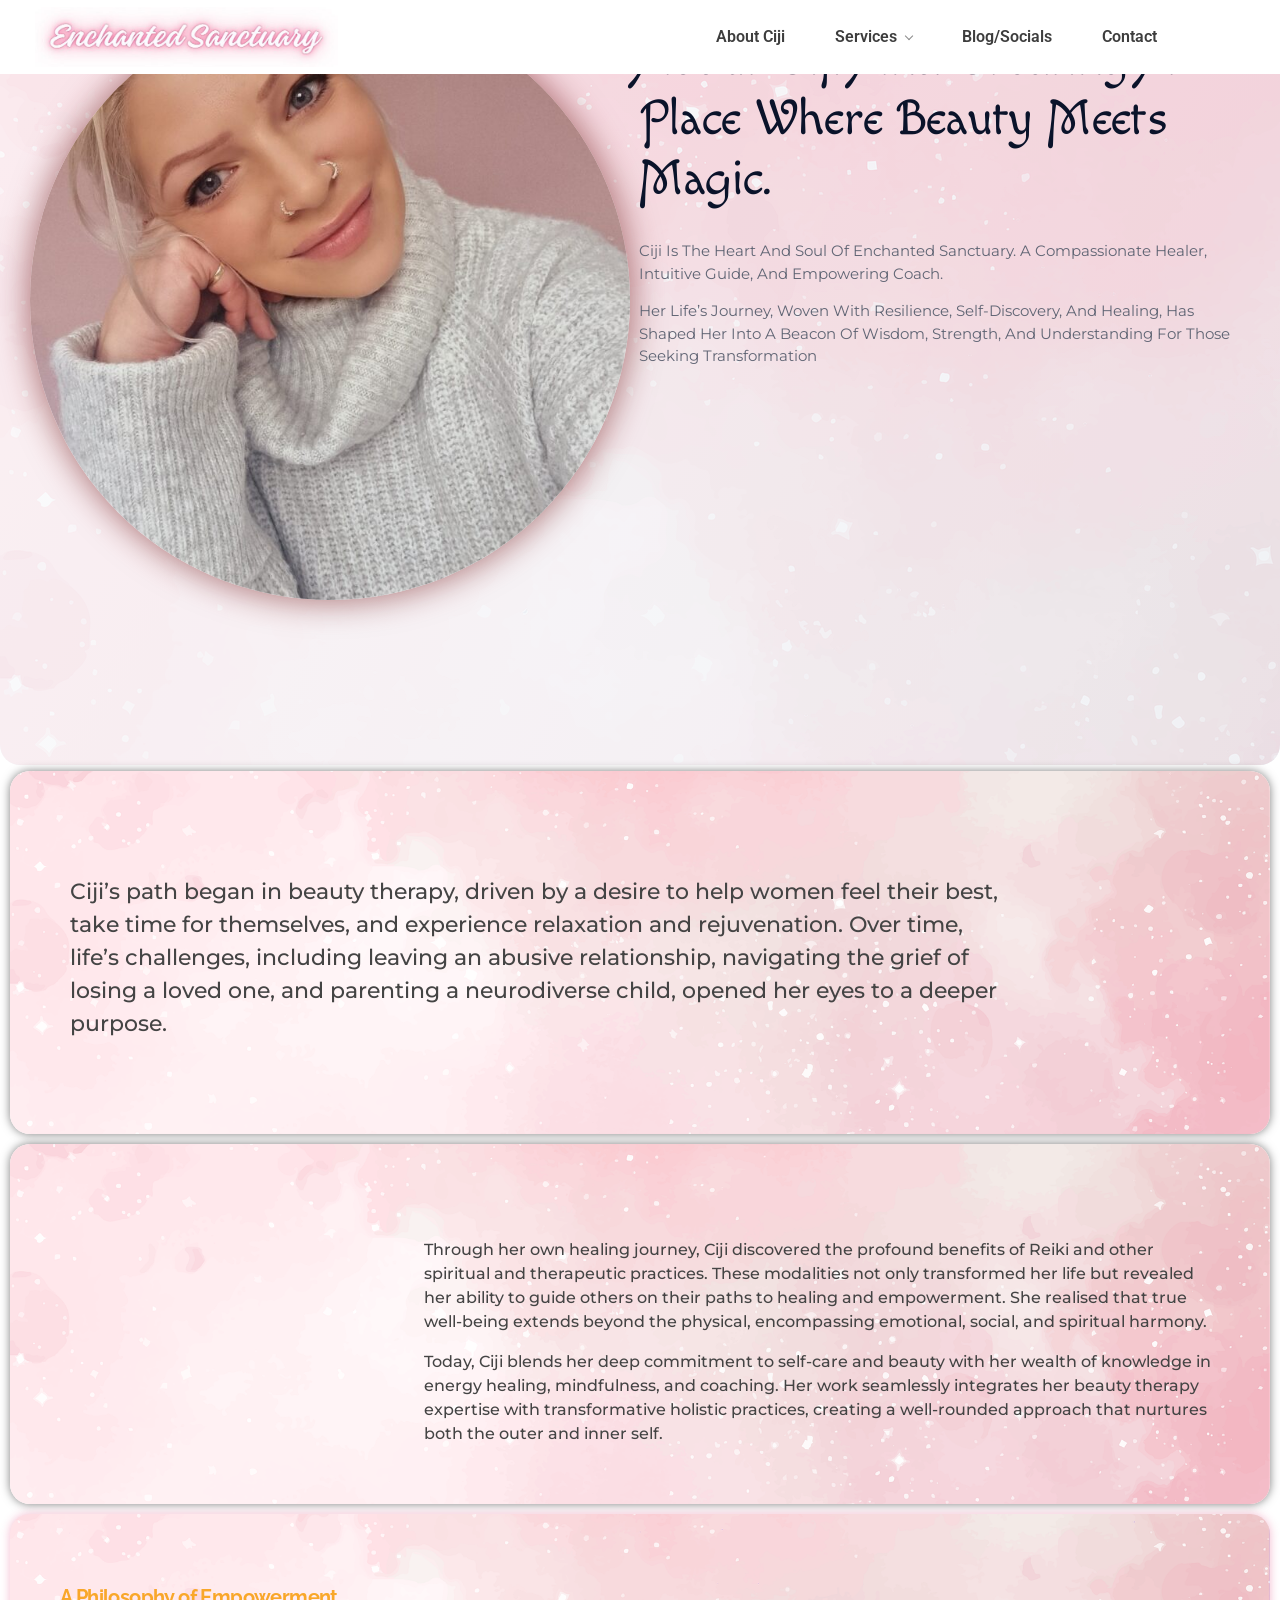
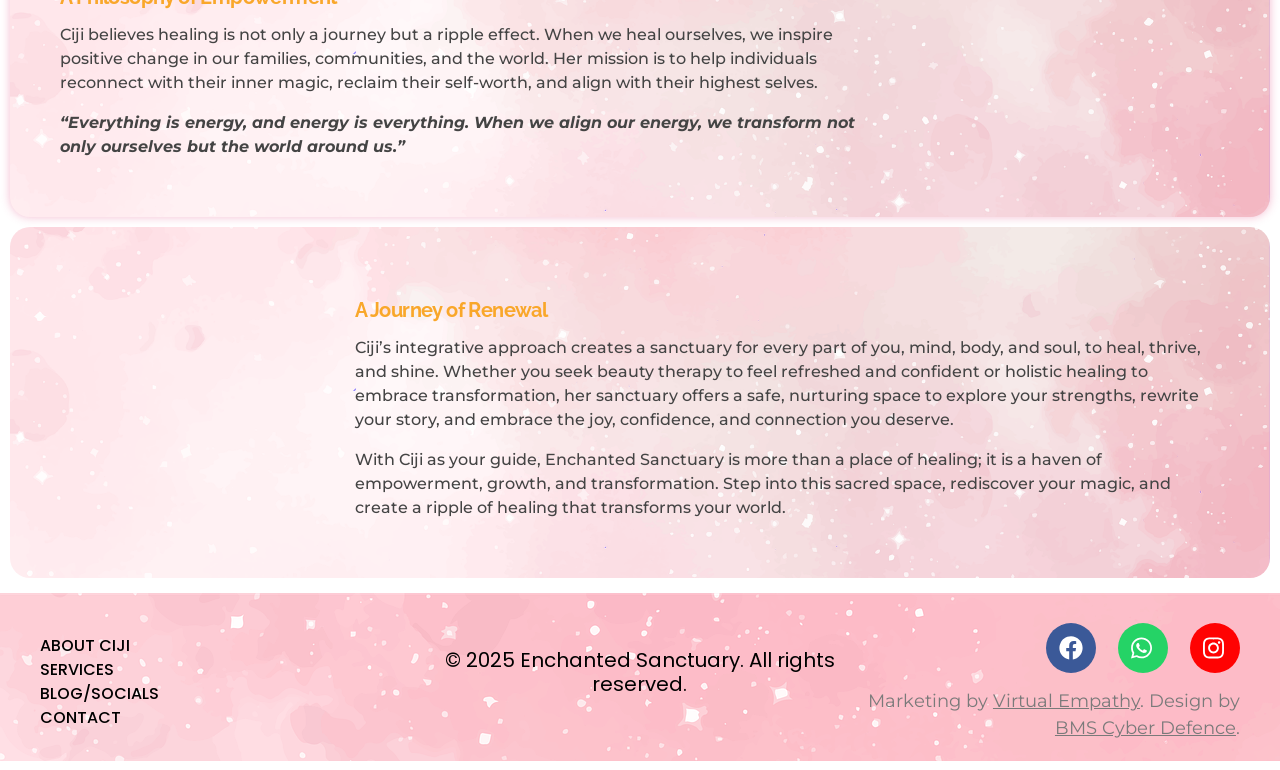
==== about/index.html @ b97803e6 "Initial static site" ====
<!doctype html>
<html lang="en-GB">
<head>
<meta charset="utf-8">
<meta name="viewport" content="width=device-width, initial-scale=1">
<title>About | Enchanted Sanctuary</title>
<meta name="description" content="About Ciji and creating a place where beauty meets magic. Ciji is the heart and soul of Enchanted Sanctuary. A compassionate healer, intuitive guide, and empowering coach. Her life’s journey, woven with resilience, self-discovery, and healing, has shaped her into a beacon of wisdom, strength, and understanding for those seeking transformation Ciji’s path began in […]">
<link rel="canonical" href="https://enchantedsanctuary.co.uk/about/">
<meta property="og:type" content="website">
<meta property="og:site_name" content="Enchanted Sanctuary">
<meta property="og:title" content="About | Enchanted Sanctuary">
<meta property="og:url" content="https://enchantedsanctuary.co.uk/about/">
<meta property="og:image" content="https://enchantedsanctuary.co.uk/assets/img/Enchanted-Sanctuary-Copy-modified-768x768.png">
<meta name="theme-color" content="#ffffff">
<link rel="icon" type="image/png" sizes="32x32" href="/assets/img/cropped-Enchanted-Sanctuary-Copy-modified-32x32.png">
<link rel="apple-touch-icon" href="/assets/img/cropped-Enchanted-Sanctuary-Copy-modified-180x180.png">
<link rel="stylesheet" href="/assets/css/fonts.css">
<link rel="stylesheet" href="/assets/css/base.css">
<link rel="stylesheet" href="/assets/css/shell.css">
<link rel="stylesheet" href="/assets/css/pages/about.css">
<noscript><link rel="stylesheet" href="/assets/css/noscript.css"></noscript>
</head>
<body>
<header id="site-header" class="site-header">
<section class="sec e-8adc3c5 v-mid"><div class="sec-in gap-no">
<div class="col c25 e-b7bf976"><div class="col-in populated"><div class="w wd-auto wt-inh wm-auto e-571f72a"><div class="w-in">
<a class="logo" href="/" title="Enchanted Sanctuary"><img class="logo-main" src="/assets/img/cropped-cropped-Enchanted-Logo-3.png.jpg" width="752" height="149" alt="Enchanted Sanctuary - where beauty and magic align"><img class="logo-sticky" src="/assets/img/Enchanted-Logo-1-e1732796942166.png" width="500" height="70" alt="" aria-hidden="true"></a>
</div></div></div></div>
<div class="col c50 e-c79087f"><div class="col-in populated"><div class="w wd-auto wt-auto e-863ca88"><div class="w-in">
<button id="burger" class="burger" type="button" aria-label="Menu" aria-expanded="false" aria-controls="main-nav"><span></span></button>
<nav id="main-nav" class="main-nav" aria-label="Main"><ul><li><a href="/about/" aria-current="page">About Ciji</a></li><li class="has-sub"><a href="#" aria-haspopup="true">Services</a><ul class="sub-menu"><li><a href="/beauty-treatments/">Beauty Treatments</a></li><li><a href="/healing/">Healing</a></li><li><a href="/coaching/">Coaching</a></li><li><a href="/workshops/">Workshops</a></li><li><a href="/the-enchanted-healing-circle/">Enchanted Healing Circle</a></li><li><a href="/body-mind-soul/">Body, Mind, Soul</a></li></ul></li><li><a href="/blog/">Blog/Socials</a></li><li><a href="/contact/">Contact</a></li></ul></nav>
</div></div></div></div>
<div class="col c25 e-d836fd5"><div class="col-in populated"></div></div>
</div></section>
</header>
<main id="content">
<section class="sec sec-top min-h boxed v-mid e-568fa8e"><div class="bg-overlay"></div><div class="sec-in gap-no"><div class="col c50 col-top e-2d1a695"><div class="col-in populated"><div class="w px-piece fx fx-fade-in-left-1 shape-circle w-shape e-e5d9292"><div class="w-in">
<div class="shape">
<div class="shape-in">
<div class="shape-fill"></div>
</div>
</div>
</div></div></div></div><div class="col c50 col-top e-8310adb"><div class="col-in populated"><div class="w fx fx-fade-in-up-1 w-heading e-c2dbf28"><div class="w-in">
<section class="mh">
<div class="mh-in"><h3 class="h-sub">About Ciji and creating a place where beauty meets magic.</h3><div class="h-desc"><p>Ciji is the heart and soul of Enchanted Sanctuary. A compassionate healer, intuitive guide, and empowering coach.</p><p>Her life’s journey, woven with resilience, self-discovery, and healing, has shaped her into a beacon of wisdom, strength, and understanding for those seeking transformation</p></div></div>
</section> </div></div></div></div></div></section><section class="sec sec-top boxed e-183f201"><div class="sec-in gap-def"><div class="col c100 col-top e-dcd0c60"><div class="col-in populated"><section class="sec sec-inner fx fx-fade-in-right boxed e-2dabae51 sec-inner"><div class="sec-in gap-def"><div class="col c100 col-inner e-48124d6d"><div class="col-in populated"><div class="w fx fx-fade-in-down wd-init w-heading e-18ffce9"><div class="w-in">
<section class="mh">
<div class="mh-in"><h5 class="h-sub"></h5><div class="h-desc"><p>Ciji’s path began in beauty therapy, driven by a desire to help women feel their best, take time for themselves, and experience relaxation and rejuvenation. Over time, life’s challenges, including leaving an abusive relationship, navigating the grief of losing a loved one, and parenting a neurodiverse child, opened her eyes to a deeper purpose.</p></div></div>
</section> </div></div><div class="w px-scroll fx fx-scale-down w-image e-1893c119"><div class="w-in">
<section class="img-w">
<div class="img-frame">
<div class="img-box">
<img src="[data-uri]" alt="eagle-3635922_1280" width="569" height="1280">
</div>
</div>
</section> </div></div></div></div></div></section><section class="sec sec-inner fx fx-fade-in-right boxed e-2536f83 sec-inner"><div class="sec-in gap-no"><div class="col c50 col-inner e-e47d770"><div class="col-in populated"><div class="w px-piece px-scroll fx fx-scale-down w-image e-09bd178"><div class="w-in">
<section class="img-w">
<div class="img-frame">
<div class="img-box">
<img src="[data-uri]" alt="buddha-2909937_640" width="559" height="640">
</div>
</div>
</section> </div></div></div></div><div class="col c50 col-inner e-4f388fe"><div class="col-in populated"><div class="w fx fx-fade-in-down wd-init w-heading e-298a6bd"><div class="w-in">
<section class="mh">
<div class="mh-in"><h5 class="h-sub"></h5><div class="h-desc"><p>Through her own healing journey, Ciji discovered the profound benefits of Reiki and other spiritual and therapeutic practices. These modalities not only transformed her life but revealed her ability to guide others on their paths to healing and empowerment. She realised that true well-being extends beyond the physical, encompassing emotional, social, and spiritual harmony.</p><p>Today, Ciji blends her deep commitment to self-care and beauty with her wealth of knowledge in energy healing, mindfulness, and coaching. Her work seamlessly integrates her beauty therapy expertise with transformative holistic practices, creating a well-rounded approach that nurtures both the outer and inner self.</p></div></div>
</section> </div></div></div></div></div></section><section class="sec sec-inner fx fx-fade-in-right boxed e-df9a2cb sec-inner"><div class="sec-in gap-no"><div class="col c50 col-inner e-70a7224"><div class="col-in populated"><div class="w fx fx-fade-in-down w-heading e-47c43fd"><div class="w-in">
<section class="mh">
<div class="mh-in"><h5 class="h-sub">A Philosophy of Empowerment</h5><div class="h-desc"><p>Ciji believes healing is not only a journey but a ripple effect. When we heal ourselves, we inspire positive change in our families, communities, and the world. Her mission is to help individuals reconnect with their inner magic, reclaim their self-worth, and align with their highest selves.</p><p><strong><em>“Everything is energy, and energy is everything. When we align our energy, we transform not only ourselves but the world around us.”</em></strong></p></div></div>
</section> </div></div></div></div><div class="col c50 col-inner e-d3eec5c"><div class="col-in populated"><div class="w px-piece px-scroll fx fx-scale-down w-image e-562dfac"><div class="w-in">
<section class="img-w">
<div class="img-frame">
<div class="img-box">
<img src="[data-uri]" alt="flower-1303086_640" width="640" height="525">
</div>
</div>
</section> </div></div></div></div></div></section><section class="sec sec-inner fx fx-fade-in-right boxed e-314d5f1 sec-inner"><div class="sec-in gap-no"><div class="col c50 col-inner e-c932b40"><div class="col-in populated"><div class="w px-piece px-scroll fx fx-scale-down wd-init w-image e-89505a1"><div class="w-in">
<section class="img-w">
<div class="img-frame">
<div class="img-box">
<img src="[data-uri]" alt="isolated-1523574_640" width="640" height="597" loading="lazy">
</div>
</div>
</section> </div></div></div></div><div class="col c50 col-inner e-2042a96"><div class="col-in populated"><div class="w fx fx-fade-in-down wd-init w-heading e-4827f36"><div class="w-in">
<section class="mh">
<div class="mh-in"><h5 class="h-sub">A Journey of Renewal</h5><div class="h-desc"><p>Ciji’s integrative approach creates a sanctuary for every part of you, mind, body, and soul, to heal, thrive, and shine. Whether you seek beauty therapy to feel refreshed and confident or holistic healing to embrace transformation, her sanctuary offers a safe, nurturing space to explore your strengths, rewrite your story, and embrace the joy, confidence, and connection you deserve.</p><p>With Ciji as your guide, Enchanted Sanctuary is more than a place of healing; it is a haven of empowerment, growth, and transformation. Step into this sacred space, rediscover your magic, and create a ripple of healing that transforms your world.</p></div></div>
</section> </div></div></div></div></div></section></div></div></div></section>
</main>
<footer class="site-footer">
<section class="sec e-78e680d v-mid"><div class="sec-in gap-no">
<div class="col c33 e-ca77ab7 hide-t hide-m"><div class="col-in populated"><div class="w e-511fb00"><div class="w-in">
<nav class="foot-menu" aria-label="Footer"><a href="/about/">About Ciji</a><a href="#">Services</a><a href="/blog/">Blog/Socials</a><a href="/contact/">Contact</a></nav>
</div></div></div></div>
<div class="col c33 e-30681a9"><div class="col-in populated"><div class="w e-209ba0c"><div class="w-in"><p class="copy">&copy; 2025 Enchanted Sanctuary. All rights reserved.</p></div></div></div></div>
<div class="col c33 e-35fef58 hide-t hide-m"><div class="col-in populated">
<div class="w e-fd95870"><div class="w-in"><div class="social">
<a class="social-icon social-facebook" href="https://www.facebook.com/cijisbeautysalon" target="_blank" rel="noopener" aria-label="Facebook"><svg viewBox="0 -448 512 512" aria-hidden="true" focusable="false"><path transform="scale(1,-1)" d="M504 192c0 -123.78 -90.6904 -226.38 -209.25 -245v173.31h57.7803l11 71.6904h-68.7803v46.5498c0 19.6104 9.61035 38.7305 40.4102 38.7305h31.2803v61s-28.3809 4.83984 -55.5205 4.83984c-56.6699 0 -93.6699 -34.3301 -93.6699 -96.4805v-54.6396h-63v-71.6904h63 v-173.31c-118.56 18.6201 -209.25 121.22 -209.25 245c0 137 111 248 248 248s248 -111 248 -248z"/></svg></a>
<a class="social-icon social-whatsapp" href="https://wa.me/+447782375399" target="_blank" rel="noopener" aria-label="WhatsApp"><svg viewBox="0 -448 512 512" aria-hidden="true" focusable="false"><path transform="scale(1,-1)" d="M380.9 350.9c41.8994 -42 67.0996 -97.7002 67.0996 -157c0 -122.4 -101.8 -222 -224.1 -222h-0.100586c-37.2002 0 -73.7002 9.2998 -106.1 27l-117.7 -30.9004l31.5 115c-19.4004 33.7002 -29.5996 71.9004 -29.5996 111c0 122.4 99.5996 222 222 222 c59.2998 0 115.1 -23.0996 157 -65.0996zM223.9 9.2998c101.699 0 186.6 82.7998 186.6 184.601c0.0996094 49.2998 -21.2998 95.5996 -56.0996 130.5c-34.8008 34.8994 -81.1006 54.0996 -130.4 54.0996c-101.8 0 -184.6 -82.7998 -184.6 -184.5 c0 -34.9004 9.69922 -68.7998 28.1992 -98.2002l4.40039 -7l-18.5996 -68.0996l69.7998 18.2998l6.7002 -4c28.2998 -16.7998 60.7998 -25.7002 94 -25.7002zM325.1 147.5c5.5 -2.7002 9.2002 -4.09961 10.5 -6.59961c1.40039 -2.30078 1.40039 -13.4004 -3.19922 -26.4004 c-4.60059 -13 -26.7002 -24.7998 -37.4004 -26.4004c-17.5996 -2.59961 -31.4004 -1.2998 -66.5996 13.9004c-55.7002 24.0996 -92 80.0996 -94.8008 83.7998c-2.69922 3.7002 -22.5996 30.1006 -22.5996 57.4004s14.2998 40.7002 19.4004 46.2998 c5.09961 5.5 11.0996 6.90039 14.7998 6.90039s7.39941 0 10.5996 -0.200195c3.40039 -0.200195 8 1.2998 12.5 -9.5c4.60059 -11.1006 15.7002 -38.4004 17.1006 -41.2002c1.39941 -2.7998 2.2998 -6 0.5 -9.7002c-10.6006 -21.2002 -22 -20.5 -16.3008 -30.2998 c21.5 -36.9004 42.9004 -49.7002 75.5 -66c5.5 -2.7998 8.80078 -2.2998 12 1.40039c3.30078 3.7998 13.9004 16.1992 17.6006 21.7998c3.7002 5.59961 7.39941 4.7002 12.5 2.7998c5.09961 -1.7998 32.3994 -15.2002 37.8994 -18z"/></svg></a>
<a class="social-icon social-instagram" href="https://www.instagram.com/cijisenchantedsanctuary/" target="_blank" rel="noopener" aria-label="Instagram"><svg viewBox="0 -448 512 512" aria-hidden="true" focusable="false"><path transform="scale(1,-1)" d="M224.1 307c63.6006 0 114.9 -51.2998 114.9 -114.9c0 -63.5996 -51.2998 -114.899 -114.9 -114.899c-63.5996 0 -114.899 51.2998 -114.899 114.899c0 63.6006 51.2998 114.9 114.899 114.9zM224.1 117.4c41.1006 0 74.7002 33.5 74.7002 74.6992 c0 41.2002 -33.5 74.7002 -74.7002 74.7002c-41.1992 0 -74.6992 -33.5 -74.6992 -74.7002c0 -41.1992 33.5996 -74.6992 74.6992 -74.6992zM370.5 311.7c0 -14.9004 -12 -26.7998 -26.7998 -26.7998c-14.9004 0 -26.7998 12 -26.7998 26.7998s12 26.7998 26.7998 26.7998 s26.7998 -12 26.7998 -26.7998zM446.6 284.5c2.10059 -37 2.10059 -147.8 0 -184.8c-1.7998 -35.9004 -10 -67.7002 -36.1992 -93.9004c-26.2002 -26.2998 -58 -34.5 -93.9004 -36.2002c-37 -2.09961 -147.9 -2.09961 -184.9 0 c-35.8994 1.80078 -67.5996 10 -93.8994 36.2002s-34.5 58 -36.2002 93.9004c-2.09961 37 -2.09961 147.899 0 184.899c1.7998 35.9004 9.90039 67.7002 36.2002 93.9004s58.0996 34.4004 93.8994 36.0996c37 2.10059 147.9 2.10059 184.9 0 c35.9004 -1.7998 67.7002 -10 93.9004 -36.1992c26.2998 -26.2002 34.5 -58 36.1992 -93.9004zM398.8 60c11.7002 29.4004 9 99.5 9 132.1c0 32.6006 2.7002 102.601 -9 132.101c-7.89941 19.7002 -23 34.7998 -42.5996 42.5996c-29.4004 11.6006 -99.5 9 -132.101 9 c-32.5996 0 -102.6 2.7002 -132.1 -9c-19.7002 -7.89941 -34.7998 -23 -42.5996 -42.5996c-11.6006 -29.4004 -9 -99.5 -9 -132.101c0 -32.5996 -2.7002 -102.6 9 -132.1c7.89941 -19.7002 23 -34.7998 42.5996 -42.5996c29.4004 -11.6006 99.5 -9 132.1 -9 c32.6006 0 102.601 -2.7002 132.101 9c19.7002 7.89941 34.7998 23 42.5996 42.5996z"/></svg></a>
</div></div></div>
<div class="w e-f05b8ba"><div class="w-in"><p class="credit">Marketing by <a href="https://virtualempathy.co.uk/" target="_blank" rel="noopener">Virtual Empathy</a>. Design by <a href="https://bmscyberdefence.co.uk/" target="_blank" rel="noopener">BMS Cyber Defence</a>.</p></div></div>
</div></div>
</div></section>
</footer>
<button id="to-top" class="to-top" type="button" aria-label="Back to top"></button>
<script src="/assets/js/site.js" defer></script>
</body>
</html>
---- assets/css/fonts.css ----
@font-face { font-family: 'Amita'; font-style: normal; font-weight: 400; font-display: swap; src: url(/assets/fonts/amita-hhyau5si9om7ptlmc_w6eq.woff2) format('woff2'); unicode-range: U+0100-02BA, U+02BD-02C5, U+02C7-02CC, U+02CE-02D7, U+02DD-02FF, U+0304, U+0308, U+0329, U+1D00-1DBF, U+1E00-1E9F, U+1EF2-1EFF, U+2020, U+20A0-20AB, U+20AD-20C0, U+2113, U+2C60-2C7F, U+A720-A7FF; }
@font-face { font-family: 'Amita'; font-style: normal; font-weight: 400; font-display: swap; src: url(/assets/fonts/amita-hhyau5si9om7ptloc_u.woff2) format('woff2'); unicode-range: U+0000-00FF, U+0131, U+0152-0153, U+02BB-02BC, U+02C6, U+02DA, U+02DC, U+0304, U+0308, U+0329, U+2000-206F, U+20AC, U+2122, U+2191, U+2193, U+2212, U+2215, U+FEFF, U+FFFD; }
@font-face { font-family: 'Amita'; font-style: normal; font-weight: 700; font-display: swap; src: url(/assets/fonts/amita-hhyxu5si9om7pthtluclmityta.woff2) format('woff2'); unicode-range: U+0100-02BA, U+02BD-02C5, U+02C7-02CC, U+02CE-02D7, U+02DD-02FF, U+0304, U+0308, U+0329, U+1D00-1DBF, U+1E00-1E9F, U+1EF2-1EFF, U+2020, U+20A0-20AB, U+20AD-20C0, U+2113, U+2C60-2C7F, U+A720-A7FF; }
@font-face { font-family: 'Amita'; font-style: normal; font-weight: 700; font-display: swap; src: url(/assets/fonts/amita-hhyxu5si9om7pthtlucfmis.woff2) format('woff2'); unicode-range: U+0000-00FF, U+0131, U+0152-0153, U+02BB-02BC, U+02C6, U+02DA, U+02DC, U+0304, U+0308, U+0329, U+2000-206F, U+20AC, U+2122, U+2191, U+2193, U+2212, U+2215, U+FEFF, U+FFFD; }
@font-face { font-family: 'Artifika'; font-style: normal; font-weight: 400; font-display: swap; src: url(/assets/fonts/artifika-vemyroxzronptcuxu5wq7de.woff2) format('woff2'); unicode-range: U+0000-00FF, U+0131, U+0152-0153, U+02BB-02BC, U+02C6, U+02DA, U+02DC, U+0304, U+0308, U+0329, U+2000-206F, U+20AC, U+2122, U+2191, U+2193, U+2212, U+2215, U+FEFF, U+FFFD; }
@font-face { font-family: 'Macondo Swash Caps'; font-style: normal; font-weight: 400; font-display: swap; src: url(/assets/fonts/macondoswashcaps-6nul8eaajggkza7lpt941z9s6zygdq6-fuab.woff2) format('woff2'); unicode-range: U+0000-00FF, U+0131, U+0152-0153, U+02BB-02BC, U+02C6, U+02DA, U+02DC, U+0304, U+0308, U+0329, U+2000-206F, U+20AC, U+2122, U+2191, U+2193, U+2212, U+2215, U+FEFF, U+FFFD; }
@font-face { font-family: 'Montserrat'; font-style: italic; font-weight: 100; font-display: swap; src: url(/assets/fonts/montserrat-jtuqjig1_i6t8kchkm459wxrxy7mw9c.woff2) format('woff2'); unicode-range: U+0100-02BA, U+02BD-02C5, U+02C7-02CC, U+02CE-02D7, U+02DD-02FF, U+0304, U+0308, U+0329, U+1D00-1DBF, U+1E00-1E9F, U+1EF2-1EFF, U+2020, U+20A0-20AB, U+20AD-20C0, U+2113, U+2C60-2C7F, U+A720-A7FF; }
@font-face { font-family: 'Montserrat'; font-style: italic; font-weight: 100; font-display: swap; src: url(/assets/fonts/montserrat-jtuqjig1_i6t8kchkm459wxrys7m.woff2) format('woff2'); unicode-range: U+0000-00FF, U+0131, U+0152-0153, U+02BB-02BC, U+02C6, U+02DA, U+02DC, U+0304, U+0308, U+0329, U+2000-206F, U+20AC, U+2122, U+2191, U+2193, U+2212, U+2215, U+FEFF, U+FFFD; }
@font-face { font-family: 'Montserrat'; font-style: italic; font-weight: 200; font-display: swap; src: url(/assets/fonts/montserrat-jtuqjig1_i6t8kchkm459wxrxy7mw9c.woff2) format('woff2'); unicode-range: U+0100-02BA, U+02BD-02C5, U+02C7-02CC, U+02CE-02D7, U+02DD-02FF, U+0304, U+0308, U+0329, U+1D00-1DBF, U+1E00-1E9F, U+1EF2-1EFF, U+2020, U+20A0-20AB, U+20AD-20C0, U+2113, U+2C60-2C7F, U+A720-A7FF; }
@font-face { font-family: 'Montserrat'; font-style: italic; font-weight: 200; font-display: swap; src: url(/assets/fonts/montserrat-jtuqjig1_i6t8kchkm459wxrys7m.woff2) format('woff2'); unicode-range: U+0000-00FF, U+0131, U+0152-0153, U+02BB-02BC, U+02C6, U+02DA, U+02DC, U+0304, U+0308, U+0329, U+2000-206F, U+20AC, U+2122, U+2191, U+2193, U+2212, U+2215, U+FEFF, U+FFFD; }
@font-face { font-family: 'Montserrat'; font-style: italic; font-weight: 300; font-display: swap; src: url(/assets/fonts/montserrat-jtuqjig1_i6t8kchkm459wxrxy7mw9c.woff2) format('woff2'); unicode-range: U+0100-02BA, U+02BD-02C5, U+02C7-02CC, U+02CE-02D7, U+02DD-02FF, U+0304, U+0308, U+0329, U+1D00-1DBF, U+1E00-1E9F, U+1EF2-1EFF, U+2020, U+20A0-20AB, U+20AD-20C0, U+2113, U+2C60-2C7F, U+A720-A7FF; }
@font-face { font-family: 'Montserrat'; font-style: italic; font-weight: 300; font-display: swap; src: url(/assets/fonts/montserrat-jtuqjig1_i6t8kchkm459wxrys7m.woff2) format('woff2'); unicode-range: U+0000-00FF, U+0131, U+0152-0153, U+02BB-02BC, U+02C6, U+02DA, U+02DC, U+0304, U+0308, U+0329, U+2000-206F, U+20AC, U+2122, U+2191, U+2193, U+2212, U+2215, U+FEFF, U+FFFD; }
@font-face { font-family: 'Montserrat'; font-style: italic; font-weight: 400; font-display: swap; src: url(/assets/fonts/montserrat-jtuqjig1_i6t8kchkm459wxrxy7mw9c.woff2) format('woff2'); unicode-range: U+0100-02BA, U+02BD-02C5, U+02C7-02CC, U+02CE-02D7, U+02DD-02FF, U+0304, U+0308, U+0329, U+1D00-1DBF, U+1E00-1E9F, U+1EF2-1EFF, U+2020, U+20A0-20AB, U+20AD-20C0, U+2113, U+2C60-2C7F, U+A720-A7FF; }
@font-face { font-family: 'Montserrat'; font-style: italic; font-weight: 400; font-display: swap; src: url(/assets/fonts/montserrat-jtuqjig1_i6t8kchkm459wxrys7m.woff2) format('woff2'); unicode-range: U+0000-00FF, U+0131, U+0152-0153, U+02BB-02BC, U+02C6, U+02DA, U+02DC, U+0304, U+0308, U+0329, U+2000-206F, U+20AC, U+2122, U+2191, U+2193, U+2212, U+2215, U+FEFF, U+FFFD; }
@font-face { font-family: 'Montserrat'; font-style: italic; font-weight: 500; font-display: swap; src: url(/assets/fonts/montserrat-jtuqjig1_i6t8kchkm459wxrxy7mw9c.woff2) format('woff2'); unicode-range: U+0100-02BA, U+02BD-02C5, U+02C7-02CC, U+02CE-02D7, U+02DD-02FF, U+0304, U+0308, U+0329, U+1D00-1DBF, U+1E00-1E9F, U+1EF2-1EFF, U+2020, U+20A0-20AB, U+20AD-20C0, U+2113, U+2C60-2C7F, U+A720-A7FF; }
@font-face { font-family: 'Montserrat'; font-style: italic; font-weight: 500; font-display: swap; src: url(/assets/fonts/montserrat-jtuqjig1_i6t8kchkm459wxrys7m.woff2) format('woff2'); unicode-range: U+0000-00FF, U+0131, U+0152-0153, U+02BB-02BC, U+02C6, U+02DA, U+02DC, U+0304, U+0308, U+0329, U+2000-206F, U+20AC, U+2122, U+2191, U+2193, U+2212, U+2215, U+FEFF, U+FFFD; }
@font-face { font-family: 'Montserrat'; font-style: italic; font-weight: 600; font-display: swap; src: url(/assets/fonts/montserrat-jtuqjig1_i6t8kchkm459wxrxy7mw9c.woff2) format('woff2'); unicode-range: U+0100-02BA, U+02BD-02C5, U+02C7-02CC, U+02CE-02D7, U+02DD-02FF, U+0304, U+0308, U+0329, U+1D00-1DBF, U+1E00-1E9F, U+1EF2-1EFF, U+2020, U+20A0-20AB, U+20AD-20C0, U+2113, U+2C60-2C7F, U+A720-A7FF; }
@font-face { font-family: 'Montserrat'; font-style: italic; font-weight: 600; font-display: swap; src: url(/assets/fonts/montserrat-jtuqjig1_i6t8kchkm459wxrys7m.woff2) format('woff2'); unicode-range: U+0000-00FF, U+0131, U+0152-0153, U+02BB-02BC, U+02C6, U+02DA, U+02DC, U+0304, U+0308, U+0329, U+2000-206F, U+20AC, U+2122, U+2191, U+2193, U+2212, U+2215, U+FEFF, U+FFFD; }
@font-face { font-family: 'Montserrat'; font-style: italic; font-weight: 700; font-display: swap; src: url(/assets/fonts/montserrat-jtuqjig1_i6t8kchkm459wxrxy7mw9c.woff2) format('woff2'); unicode-range: U+0100-02BA, U+02BD-02C5, U+02C7-02CC, U+02CE-02D7, U+02DD-02FF, U+0304, U+0308, U+0329, U+1D00-1DBF, U+1E00-1E9F, U+1EF2-1EFF, U+2020, U+20A0-20AB, U+20AD-20C0, U+2113, U+2C60-2C7F, U+A720-A7FF; }
@font-face { font-family: 'Montserrat'; font-style: italic; font-weight: 700; font-display: swap; src: url(/assets/fonts/montserrat-jtuqjig1_i6t8kchkm459wxrys7m.woff2) format('woff2'); unicode-range: U+0000-00FF, U+0131, U+0152-0153, U+02BB-02BC, U+02C6, U+02DA, U+02DC, U+0304, U+0308, U+0329, U+2000-206F, U+20AC, U+2122, U+2191, U+2193, U+2212, U+2215, U+FEFF, U+FFFD; }
@font-face { font-family: 'Montserrat'; font-style: italic; font-weight: 800; font-display: swap; src: url(/assets/fonts/montserrat-jtuqjig1_i6t8kchkm459wxrxy7mw9c.woff2) format('woff2'); unicode-range: U+0100-02BA, U+02BD-02C5, U+02C7-02CC, U+02CE-02D7, U+02DD-02FF, U+0304, U+0308, U+0329, U+1D00-1DBF, U+1E00-1E9F, U+1EF2-1EFF, U+2020, U+20A0-20AB, U+20AD-20C0, U+2113, U+2C60-2C7F, U+A720-A7FF; }
@font-face { font-family: 'Montserrat'; font-style: italic; font-weight: 800; font-display: swap; src: url(/assets/fonts/montserrat-jtuqjig1_i6t8kchkm459wxrys7m.woff2) format('woff2'); unicode-range: U+0000-00FF, U+0131, U+0152-0153, U+02BB-02BC, U+02C6, U+02DA, U+02DC, U+0304, U+0308, U+0329, U+2000-206F, U+20AC, U+2122, U+2191, U+2193, U+2212, U+2215, U+FEFF, U+FFFD; }
@font-face { font-family: 'Montserrat'; font-style: italic; font-weight: 900; font-display: swap; src: url(/assets/fonts/montserrat-jtuqjig1_i6t8kchkm459wxrxy7mw9c.woff2) format('woff2'); unicode-range: U+0100-02BA, U+02BD-02C5, U+02C7-02CC, U+02CE-02D7, U+02DD-02FF, U+0304, U+0308, U+0329, U+1D00-1DBF, U+1E00-1E9F, U+1EF2-1EFF, U+2020, U+20A0-20AB, U+20AD-20C0, U+2113, U+2C60-2C7F, U+A720-A7FF; }
@font-face { font-family: 'Montserrat'; font-style: italic; font-weight: 900; font-display: swap; src: url(/assets/fonts/montserrat-jtuqjig1_i6t8kchkm459wxrys7m.woff2) format('woff2'); unicode-range: U+0000-00FF, U+0131, U+0152-0153, U+02BB-02BC, U+02C6, U+02DA, U+02DC, U+0304, U+0308, U+0329, U+2000-206F, U+20AC, U+2122, U+2191, U+2193, U+2212, U+2215, U+FEFF, U+FFFD; }
@font-face { font-family: 'Montserrat'; font-style: normal; font-weight: 100; font-display: swap; src: url(/assets/fonts/montserrat-jtusjig1_i6t8kchkm459wdhyzbi.woff2) format('woff2'); unicode-range: U+0100-02BA, U+02BD-02C5, U+02C7-02CC, U+02CE-02D7, U+02DD-02FF, U+0304, U+0308, U+0329, U+1D00-1DBF, U+1E00-1E9F, U+1EF2-1EFF, U+2020, U+20A0-20AB, U+20AD-20C0, U+2113, U+2C60-2C7F, U+A720-A7FF; }
@font-face { font-family: 'Montserrat'; font-style: normal; font-weight: 100; font-display: swap; src: url(/assets/fonts/montserrat-jtusjig1_i6t8kchkm459wlhyw.woff2) format('woff2'); unicode-range: U+0000-00FF, U+0131, U+0152-0153, U+02BB-02BC, U+02C6, U+02DA, U+02DC, U+0304, U+0308, U+0329, U+2000-206F, U+20AC, U+2122, U+2191, U+2193, U+2212, U+2215, U+FEFF, U+FFFD; }
@font-face { font-family: 'Montserrat'; font-style: normal; font-weight: 200; font-display: swap; src: url(/assets/fonts/montserrat-jtusjig1_i6t8kchkm459wdhyzbi.woff2) format('woff2'); unicode-range: U+0100-02BA, U+02BD-02C5, U+02C7-02CC, U+02CE-02D7, U+02DD-02FF, U+0304, U+0308, U+0329, U+1D00-1DBF, U+1E00-1E9F, U+1EF2-1EFF, U+2020, U+20A0-20AB, U+20AD-20C0, U+2113, U+2C60-2C7F, U+A720-A7FF; }
@font-face { font-family: 'Montserrat'; font-style: normal; font-weight: 200; font-display: swap; src: url(/assets/fonts/montserrat-jtusjig1_i6t8kchkm459wlhyw.woff2) format('woff2'); unicode-range: U+0000-00FF, U+0131, U+0152-0153, U+02BB-02BC, U+02C6, U+02DA, U+02DC, U+0304, U+0308, U+0329, U+2000-206F, U+20AC, U+2122, U+2191, U+2193, U+2212, U+2215, U+FEFF, U+FFFD; }
@font-face { font-family: 'Montserrat'; font-style: normal; font-weight: 300; font-display: swap; src: url(/assets/fonts/montserrat-jtusjig1_i6t8kchkm459wdhyzbi.woff2) format('woff2'); unicode-range: U+0100-02BA, U+02BD-02C5, U+02C7-02CC, U+02CE-02D7, U+02DD-02FF, U+0304, U+0308, U+0329, U+1D00-1DBF, U+1E00-1E9F, U+1EF2-1EFF, U+2020, U+20A0-20AB, U+20AD-20C0, U+2113, U+2C60-2C7F, U+A720-A7FF; }
@font-face { font-family: 'Montserrat'; font-style: normal; font-weight: 300; font-display: swap; src: url(/assets/fonts/montserrat-jtusjig1_i6t8kchkm459wlhyw.woff2) format('woff2'); unicode-range: U+0000-00FF, U+0131, U+0152-0153, U+02BB-02BC, U+02C6, U+02DA, U+02DC, U+0304, U+0308, U+0329, U+2000-206F, U+20AC, U+2122, U+2191, U+2193, U+2212, U+2215, U+FEFF, U+FFFD; }
@font-face { font-family: 'Montserrat'; font-style: normal; font-weight: 400; font-display: swap; src: url(/assets/fonts/montserrat-jtusjig1_i6t8kchkm459wdhyzbi.woff2) format('woff2'); unicode-range: U+0100-02BA, U+02BD-02C5, U+02C7-02CC, U+02CE-02D7, U+02DD-02FF, U+0304, U+0308, U+0329, U+1D00-1DBF, U+1E00-1E9F, U+1EF2-1EFF, U+2020, U+20A0-20AB, U+20AD-20C0, U+2113, U+2C60-2C7F, U+A720-A7FF; }
@font-face { font-family: 'Montserrat'; font-style: normal; font-weight: 400; font-display: swap; src: url(/assets/fonts/montserrat-jtusjig1_i6t8kchkm459wlhyw.woff2) format('woff2'); unicode-range: U+0000-00FF, U+0131, U+0152-0153, U+02BB-02BC, U+02C6, U+02DA, U+02DC, U+0304, U+0308, U+0329, U+2000-206F, U+20AC, U+2122, U+2191, U+2193, U+2212, U+2215, U+FEFF, U+FFFD; }
@font-face { font-family: 'Montserrat'; font-style: normal; font-weight: 500; font-display: swap; src: url(/assets/fonts/montserrat-jtusjig1_i6t8kchkm459wdhyzbi.woff2) format('woff2'); unicode-range: U+0100-02BA, U+02BD-02C5, U+02C7-02CC, U+02CE-02D7, U+02DD-02FF, U+0304, U+0308, U+0329, U+1D00-1DBF, U+1E00-1E9F, U+1EF2-1EFF, U+2020, U+20A0-20AB, U+20AD-20C0, U+2113, U+2C60-2C7F, U+A720-A7FF; }
@font-face { font-family: 'Montserrat'; font-style: normal; font-weight: 500; font-display: swap; src: url(/assets/fonts/montserrat-jtusjig1_i6t8kchkm459wlhyw.woff2) format('woff2'); unicode-range: U+0000-00FF, U+0131, U+0152-0153, U+02BB-02BC, U+02C6, U+02DA, U+02DC, U+0304, U+0308, U+0329, U+2000-206F, U+20AC, U+2122, U+2191, U+2193, U+2212, U+2215, U+FEFF, U+FFFD; }
@font-face { font-family: 'Montserrat'; font-style: normal; font-weight: 600; font-display: swap; src: url(/assets/fonts/montserrat-jtusjig1_i6t8kchkm459wdhyzbi.woff2) format('woff2'); unicode-range: U+0100-02BA, U+02BD-02C5, U+02C7-02CC, U+02CE-02D7, U+02DD-02FF, U+0304, U+0308, U+0329, U+1D00-1DBF, U+1E00-1E9F, U+1EF2-1EFF, U+2020, U+20A0-20AB, U+20AD-20C0, U+2113, U+2C60-2C7F, U+A720-A7FF; }
@font-face { font-family: 'Montserrat'; font-style: normal; font-weight: 600; font-display: swap; src: url(/assets/fonts/montserrat-jtusjig1_i6t8kchkm459wlhyw.woff2) format('woff2'); unicode-range: U+0000-00FF, U+0131, U+0152-0153, U+02BB-02BC, U+02C6, U+02DA, U+02DC, U+0304, U+0308, U+0329, U+2000-206F, U+20AC, U+2122, U+2191, U+2193, U+2212, U+2215, U+FEFF, U+FFFD; }
@font-face { font-family: 'Montserrat'; font-style: normal; font-weight: 700; font-display: swap; src: url(/assets/fonts/montserrat-jtusjig1_i6t8kchkm459wdhyzbi.woff2) format('woff2'); unicode-range: U+0100-02BA, U+02BD-02C5, U+02C7-02CC, U+02CE-02D7, U+02DD-02FF, U+0304, U+0308, U+0329, U+1D00-1DBF, U+1E00-1E9F, U+1EF2-1EFF, U+2020, U+20A0-20AB, U+20AD-20C0, U+2113, U+2C60-2C7F, U+A720-A7FF; }
@font-face { font-family: 'Montserrat'; font-style: normal; font-weight: 700; font-display: swap; src: url(/assets/fonts/montserrat-jtusjig1_i6t8kchkm459wlhyw.woff2) format('woff2'); unicode-range: U+0000-00FF, U+0131, U+0152-0153, U+02BB-02BC, U+02C6, U+02DA, U+02DC, U+0304, U+0308, U+0329, U+2000-206F, U+20AC, U+2122, U+2191, U+2193, U+2212, U+2215, U+FEFF, U+FFFD; }
@font-face { font-family: 'Montserrat'; font-style: normal; font-weight: 800; font-display: swap; src: url(/assets/fonts/montserrat-jtusjig1_i6t8kchkm459wdhyzbi.woff2) format('woff2'); unicode-range: U+0100-02BA, U+02BD-02C5, U+02C7-02CC, U+02CE-02D7, U+02DD-02FF, U+0304, U+0308, U+0329, U+1D00-1DBF, U+1E00-1E9F, U+1EF2-1EFF, U+2020, U+20A0-20AB, U+20AD-20C0, U+2113, U+2C60-2C7F, U+A720-A7FF; }
@font-face { font-family: 'Montserrat'; font-style: normal; font-weight: 800; font-display: swap; src: url(/assets/fonts/montserrat-jtusjig1_i6t8kchkm459wlhyw.woff2) format('woff2'); unicode-range: U+0000-00FF, U+0131, U+0152-0153, U+02BB-02BC, U+02C6, U+02DA, U+02DC, U+0304, U+0308, U+0329, U+2000-206F, U+20AC, U+2122, U+2191, U+2193, U+2212, U+2215, U+FEFF, U+FFFD; }
@font-face { font-family: 'Montserrat'; font-style: normal; font-weight: 900; font-display: swap; src: url(/assets/fonts/montserrat-jtusjig1_i6t8kchkm459wdhyzbi.woff2) format('woff2'); unicode-range: U+0100-02BA, U+02BD-02C5, U+02C7-02CC, U+02CE-02D7, U+02DD-02FF, U+0304, U+0308, U+0329, U+1D00-1DBF, U+1E00-1E9F, U+1EF2-1EFF, U+2020, U+20A0-20AB, U+20AD-20C0, U+2113, U+2C60-2C7F, U+A720-A7FF; }
@font-face { font-family: 'Montserrat'; font-style: normal; font-weight: 900; font-display: swap; src: url(/assets/fonts/montserrat-jtusjig1_i6t8kchkm459wlhyw.woff2) format('woff2'); unicode-range: U+0000-00FF, U+0131, U+0152-0153, U+02BB-02BC, U+02C6, U+02DA, U+02DC, U+0304, U+0308, U+0329, U+2000-206F, U+20AC, U+2122, U+2191, U+2193, U+2212, U+2215, U+FEFF, U+FFFD; }
@font-face { font-family: 'Poppins'; font-style: italic; font-weight: 100; font-display: swap; src: url(/assets/fonts/poppins-pxiayp8kv8jhgfvrjjlme0tmmpkzsq.woff2) format('woff2'); unicode-range: U+0100-02BA, U+02BD-02C5, U+02C7-02CC, U+02CE-02D7, U+02DD-02FF, U+0304, U+0308, U+0329, U+1D00-1DBF, U+1E00-1E9F, U+1EF2-1EFF, U+2020, U+20A0-20AB, U+20AD-20C0, U+2113, U+2C60-2C7F, U+A720-A7FF; }
@font-face { font-family: 'Poppins'; font-style: italic; font-weight: 100; font-display: swap; src: url(/assets/fonts/poppins-pxiayp8kv8jhgfvrjjlme0tcmpi.woff2) format('woff2'); unicode-range: U+0000-00FF, U+0131, U+0152-0153, U+02BB-02BC, U+02C6, U+02DA, U+02DC, U+0304, U+0308, U+0329, U+2000-206F, U+20AC, U+2122, U+2191, U+2193, U+2212, U+2215, U+FEFF, U+FFFD; }
@font-face { font-family: 'Poppins'; font-style: italic; font-weight: 200; font-display: swap; src: url(/assets/fonts/poppins-pxidyp8kv8jhgfvrjjlmv1pvgdeoceg.woff2) format('woff2'); unicode-range: U+0100-02BA, U+02BD-02C5, U+02C7-02CC, U+02CE-02D7, U+02DD-02FF, U+0304, U+0308, U+0329, U+1D00-1DBF, U+1E00-1E9F, U+1EF2-1EFF, U+2020, U+20A0-20AB, U+20AD-20C0, U+2113, U+2C60-2C7F, U+A720-A7FF; }
@font-face { font-family: 'Poppins'; font-style: italic; font-weight: 200; font-display: swap; src: url(/assets/fonts/poppins-pxidyp8kv8jhgfvrjjlmv1pvf9eo.woff2) format('woff2'); unicode-range: U+0000-00FF, U+0131, U+0152-0153, U+02BB-02BC, U+02C6, U+02DA, U+02DC, U+0304, U+0308, U+0329, U+2000-206F, U+20AC, U+2122, U+2191, U+2193, U+2212, U+2215, U+FEFF, U+FFFD; }
@font-face { font-family: 'Poppins'; font-style: italic; font-weight: 300; font-display: swap; src: url(/assets/fonts/poppins-pxidyp8kv8jhgfvrjjlm21lvgdeoceg.woff2) format('woff2'); unicode-range: U+0100-02BA, U+02BD-02C5, U+02C7-02CC, U+02CE-02D7, U+02DD-02FF, U+0304, U+0308, U+0329, U+1D00-1DBF, U+1E00-1E9F, U+1EF2-1EFF, U+2020, U+20A0-20AB, U+20AD-20C0, U+2113, U+2C60-2C7F, U+A720-A7FF; }
@font-face { font-family: 'Poppins'; font-style: italic; font-weight: 300; font-display: swap; src: url(/assets/fonts/poppins-pxidyp8kv8jhgfvrjjlm21lvf9eo.woff2) format('woff2'); unicode-range: U+0000-00FF, U+0131, U+0152-0153, U+02BB-02BC, U+02C6, U+02DA, U+02DC, U+0304, U+0308, U+0329, U+2000-206F, U+20AC, U+2122, U+2191, U+2193, U+2212, U+2215, U+FEFF, U+FFFD; }
@font-face { font-family: 'Poppins'; font-style: italic; font-weight: 400; font-display: swap; src: url(/assets/fonts/poppins-pxigyp8kv8jhgfvrjjlufntakpy.woff2) format('woff2'); unicode-range: U+0100-02BA, U+02BD-02C5, U+02C7-02CC, U+02CE-02D7, U+02DD-02FF, U+0304, U+0308, U+0329, U+1D00-1DBF, U+1E00-1E9F, U+1EF2-1EFF, U+2020, U+20A0-20AB, U+20AD-20C0, U+2113, U+2C60-2C7F, U+A720-A7FF; }
@font-face { font-family: 'Poppins'; font-style: italic; font-weight: 400; font-display: swap; src: url(/assets/fonts/poppins-pxigyp8kv8jhgfvrjjluchta.woff2) format('woff2'); unicode-range: U+0000-00FF, U+0131, U+0152-0153, U+02BB-02BC, U+02C6, U+02DA, U+02DC, U+0304, U+0308, U+0329, U+2000-206F, U+20AC, U+2122, U+2191, U+2193, U+2212, U+2215, U+FEFF, U+FFFD; }
@font-face { font-family: 'Poppins'; font-style: italic; font-weight: 500; font-display: swap; src: url(/assets/fonts/poppins-pxidyp8kv8jhgfvrjjlmg1hvgdeoceg.woff2) format('woff2'); unicode-range: U+0100-02BA, U+02BD-02C5, U+02C7-02CC, U+02CE-02D7, U+02DD-02FF, U+0304, U+0308, U+0329, U+1D00-1DBF, U+1E00-1E9F, U+1EF2-1EFF, U+2020, U+20A0-20AB, U+20AD-20C0, U+2113, U+2C60-2C7F, U+A720-A7FF; }
@font-face { font-family: 'Poppins'; font-style: italic; font-weight: 500; font-display: swap; src: url(/assets/fonts/poppins-pxidyp8kv8jhgfvrjjlmg1hvf9eo.woff2) format('woff2'); unicode-range: U+0000-00FF, U+0131, U+0152-0153, U+02BB-02BC, U+02C6, U+02DA, U+02DC, U+0304, U+0308, U+0329, U+2000-206F, U+20AC, U+2122, U+2191, U+2193, U+2212, U+2215, U+FEFF, U+FFFD; }
@font-face { font-family: 'Poppins'; font-style: italic; font-weight: 600; font-display: swap; src: url(/assets/fonts/poppins-pxidyp8kv8jhgfvrjjlmr19vgdeoceg.woff2) format('woff2'); unicode-range: U+0100-02BA, U+02BD-02C5, U+02C7-02CC, U+02CE-02D7, U+02DD-02FF, U+0304, U+0308, U+0329, U+1D00-1DBF, U+1E00-1E9F, U+1EF2-1EFF, U+2020, U+20A0-20AB, U+20AD-20C0, U+2113, U+2C60-2C7F, U+A720-A7FF; }
@font-face { font-family: 'Poppins'; font-style: italic; font-weight: 600; font-display: swap; src: url(/assets/fonts/poppins-pxidyp8kv8jhgfvrjjlmr19vf9eo.woff2) format('woff2'); unicode-range: U+0000-00FF, U+0131, U+0152-0153, U+02BB-02BC, U+02C6, U+02DA, U+02DC, U+0304, U+0308, U+0329, U+2000-206F, U+20AC, U+2122, U+2191, U+2193, U+2212, U+2215, U+FEFF, U+FFFD; }
@font-face { font-family: 'Poppins'; font-style: italic; font-weight: 700; font-display: swap; src: url(/assets/fonts/poppins-pxidyp8kv8jhgfvrjjlmy15vgdeoceg.woff2) format('woff2'); unicode-range: U+0100-02BA, U+02BD-02C5, U+02C7-02CC, U+02CE-02D7, U+02DD-02FF, U+0304, U+0308, U+0329, U+1D00-1DBF, U+1E00-1E9F, U+1EF2-1EFF, U+2020, U+20A0-20AB, U+20AD-20C0, U+2113, U+2C60-2C7F, U+A720-A7FF; }
@font-face { font-family: 'Poppins'; font-style: italic; font-weight: 700; font-display: swap; src: url(/assets/fonts/poppins-pxidyp8kv8jhgfvrjjlmy15vf9eo.woff2) format('woff2'); unicode-range: U+0000-00FF, U+0131, U+0152-0153, U+02BB-02BC, U+02C6, U+02DA, U+02DC, U+0304, U+0308, U+0329, U+2000-206F, U+20AC, U+2122, U+2191, U+2193, U+2212, U+2215, U+FEFF, U+FFFD; }
@font-face { font-family: 'Poppins'; font-style: italic; font-weight: 800; font-display: swap; src: url(/assets/fonts/poppins-pxidyp8kv8jhgfvrjjlm111vgdeoceg.woff2) format('woff2'); unicode-range: U+0100-02BA, U+02BD-02C5, U+02C7-02CC, U+02CE-02D7, U+02DD-02FF, U+0304, U+0308, U+0329, U+1D00-1DBF, U+1E00-1E9F, U+1EF2-1EFF, U+2020, U+20A0-20AB, U+20AD-20C0, U+2113, U+2C60-2C7F, U+A720-A7FF; }
@font-face { font-family: 'Poppins'; font-style: italic; font-weight: 800; font-display: swap; src: url(/assets/fonts/poppins-pxidyp8kv8jhgfvrjjlm111vf9eo.woff2) format('woff2'); unicode-range: U+0000-00FF, U+0131, U+0152-0153, U+02BB-02BC, U+02C6, U+02DA, U+02DC, U+0304, U+0308, U+0329, U+2000-206F, U+20AC, U+2122, U+2191, U+2193, U+2212, U+2215, U+FEFF, U+FFFD; }
@font-face { font-family: 'Poppins'; font-style: italic; font-weight: 900; font-display: swap; src: url(/assets/fonts/poppins-pxidyp8kv8jhgfvrjjlm81xvgdeoceg.woff2) format('woff2'); unicode-range: U+0100-02BA, U+02BD-02C5, U+02C7-02CC, U+02CE-02D7, U+02DD-02FF, U+0304, U+0308, U+0329, U+1D00-1DBF, U+1E00-1E9F, U+1EF2-1EFF, U+2020, U+20A0-20AB, U+20AD-20C0, U+2113, U+2C60-2C7F, U+A720-A7FF; }
@font-face { font-family: 'Poppins'; font-style: italic; font-weight: 900; font-display: swap; src: url(/assets/fonts/poppins-pxidyp8kv8jhgfvrjjlm81xvf9eo.woff2) format('woff2'); unicode-range: U+0000-00FF, U+0131, U+0152-0153, U+02BB-02BC, U+02C6, U+02DA, U+02DC, U+0304, U+0308, U+0329, U+2000-206F, U+20AC, U+2122, U+2191, U+2193, U+2212, U+2215, U+FEFF, U+FFFD; }
@font-face { font-family: 'Poppins'; font-style: normal; font-weight: 100; font-display: swap; src: url(/assets/fonts/poppins-pxigyp8kv8jhgfvrlptufntakpy.woff2) format('woff2'); unicode-range: U+0100-02BA, U+02BD-02C5, U+02C7-02CC, U+02CE-02D7, U+02DD-02FF, U+0304, U+0308, U+0329, U+1D00-1DBF, U+1E00-1E9F, U+1EF2-1EFF, U+2020, U+20A0-20AB, U+20AD-20C0, U+2113, U+2C60-2C7F, U+A720-A7FF; }
@font-face { font-family: 'Poppins'; font-style: normal; font-weight: 100; font-display: swap; src: url(/assets/fonts/poppins-pxigyp8kv8jhgfvrlptuchta.woff2) format('woff2'); unicode-range: U+0000-00FF, U+0131, U+0152-0153, U+02BB-02BC, U+02C6, U+02DA, U+02DC, U+0304, U+0308, U+0329, U+2000-206F, U+20AC, U+2122, U+2191, U+2193, U+2212, U+2215, U+FEFF, U+FFFD; }
@font-face { font-family: 'Poppins'; font-style: normal; font-weight: 200; font-display: swap; src: url(/assets/fonts/poppins-pxibyp8kv8jhgfvrlfj_z1jlfc-k.woff2) format('woff2'); unicode-range: U+0100-02BA, U+02BD-02C5, U+02C7-02CC, U+02CE-02D7, U+02DD-02FF, U+0304, U+0308, U+0329, U+1D00-1DBF, U+1E00-1E9F, U+1EF2-1EFF, U+2020, U+20A0-20AB, U+20AD-20C0, U+2113, U+2C60-2C7F, U+A720-A7FF; }
@font-face { font-family: 'Poppins'; font-style: normal; font-weight: 200; font-display: swap; src: url(/assets/fonts/poppins-pxibyp8kv8jhgfvrlfj_z1xlfq.woff2) format('woff2'); unicode-range: U+0000-00FF, U+0131, U+0152-0153, U+02BB-02BC, U+02C6, U+02DA, U+02DC, U+0304, U+0308, U+0329, U+2000-206F, U+20AC, U+2122, U+2191, U+2193, U+2212, U+2215, U+FEFF, U+FFFD; }
@font-face { font-family: 'Poppins'; font-style: normal; font-weight: 300; font-display: swap; src: url(/assets/fonts/poppins-pxibyp8kv8jhgfvrldz8z1jlfc-k.woff2) format('woff2'); unicode-range: U+0100-02BA, U+02BD-02C5, U+02C7-02CC, U+02CE-02D7, U+02DD-02FF, U+0304, U+0308, U+0329, U+1D00-1DBF, U+1E00-1E9F, U+1EF2-1EFF, U+2020, U+20A0-20AB, U+20AD-20C0, U+2113, U+2C60-2C7F, U+A720-A7FF; }
@font-face { font-family: 'Poppins'; font-style: normal; font-weight: 300; font-display: swap; src: url(/assets/fonts/poppins-pxibyp8kv8jhgfvrldz8z1xlfq.woff2) format('woff2'); unicode-range: U+0000-00FF, U+0131, U+0152-0153, U+02BB-02BC, U+02C6, U+02DA, U+02DC, U+0304, U+0308, U+0329, U+2000-206F, U+20AC, U+2122, U+2191, U+2193, U+2212, U+2215, U+FEFF, U+FFFD; }
@font-face { font-family: 'Poppins'; font-style: normal; font-weight: 400; font-display: swap; src: url(/assets/fonts/poppins-pxieyp8kv8jhgfvrjjnecmne.woff2) format('woff2'); unicode-range: U+0100-02BA, U+02BD-02C5, U+02C7-02CC, U+02CE-02D7, U+02DD-02FF, U+0304, U+0308, U+0329, U+1D00-1DBF, U+1E00-1E9F, U+1EF2-1EFF, U+2020, U+20A0-20AB, U+20AD-20C0, U+2113, U+2C60-2C7F, U+A720-A7FF; }
@font-face { font-family: 'Poppins'; font-style: normal; font-weight: 400; font-display: swap; src: url(/assets/fonts/poppins-pxieyp8kv8jhgfvrjjfecg.woff2) format('woff2'); unicode-range: U+0000-00FF, U+0131, U+0152-0153, U+02BB-02BC, U+02C6, U+02DA, U+02DC, U+0304, U+0308, U+0329, U+2000-206F, U+20AC, U+2122, U+2191, U+2193, U+2212, U+2215, U+FEFF, U+FFFD; }
@font-face { font-family: 'Poppins'; font-style: normal; font-weight: 500; font-display: swap; src: url(/assets/fonts/poppins-pxibyp8kv8jhgfvrlgt9z1jlfc-k.woff2) format('woff2'); unicode-range: U+0100-02BA, U+02BD-02C5, U+02C7-02CC, U+02CE-02D7, U+02DD-02FF, U+0304, U+0308, U+0329, U+1D00-1DBF, U+1E00-1E9F, U+1EF2-1EFF, U+2020, U+20A0-20AB, U+20AD-20C0, U+2113, U+2C60-2C7F, U+A720-A7FF; }
@font-face { font-family: 'Poppins'; font-style: normal; font-weight: 500; font-display: swap; src: url(/assets/fonts/poppins-pxibyp8kv8jhgfvrlgt9z1xlfq.woff2) format('woff2'); unicode-range: U+0000-00FF, U+0131, U+0152-0153, U+02BB-02BC, U+02C6, U+02DA, U+02DC, U+0304, U+0308, U+0329, U+2000-206F, U+20AC, U+2122, U+2191, U+2193, U+2212, U+2215, U+FEFF, U+FFFD; }
@font-face { font-family: 'Poppins'; font-style: normal; font-weight: 600; font-display: swap; src: url(/assets/fonts/poppins-pxibyp8kv8jhgfvrlej6z1jlfc-k.woff2) format('woff2'); unicode-range: U+0100-02BA, U+02BD-02C5, U+02C7-02CC, U+02CE-02D7, U+02DD-02FF, U+0304, U+0308, U+0329, U+1D00-1DBF, U+1E00-1E9F, U+1EF2-1EFF, U+2020, U+20A0-20AB, U+20AD-20C0, U+2113, U+2C60-2C7F, U+A720-A7FF; }
@font-face { font-family: 'Poppins'; font-style: normal; font-weight: 600; font-display: swap; src: url(/assets/fonts/poppins-pxibyp8kv8jhgfvrlej6z1xlfq.woff2) format('woff2'); unicode-range: U+0000-00FF, U+0131, U+0152-0153, U+02BB-02BC, U+02C6, U+02DA, U+02DC, U+0304, U+0308, U+0329, U+2000-206F, U+20AC, U+2122, U+2191, U+2193, U+2212, U+2215, U+FEFF, U+FFFD; }
@font-face { font-family: 'Poppins'; font-style: normal; font-weight: 700; font-display: swap; src: url(/assets/fonts/poppins-pxibyp8kv8jhgfvrlcz7z1jlfc-k.woff2) format('woff2'); unicode-range: U+0100-02BA, U+02BD-02C5, U+02C7-02CC, U+02CE-02D7, U+02DD-02FF, U+0304, U+0308, U+0329, U+1D00-1DBF, U+1E00-1E9F, U+1EF2-1EFF, U+2020, U+20A0-20AB, U+20AD-20C0, U+2113, U+2C60-2C7F, U+A720-A7FF; }
@font-face { font-family: 'Poppins'; font-style: normal; font-weight: 700; font-display: swap; src: url(/assets/fonts/poppins-pxibyp8kv8jhgfvrlcz7z1xlfq.woff2) format('woff2'); unicode-range: U+0000-00FF, U+0131, U+0152-0153, U+02BB-02BC, U+02C6, U+02DA, U+02DC, U+0304, U+0308, U+0329, U+2000-206F, U+20AC, U+2122, U+2191, U+2193, U+2212, U+2215, U+FEFF, U+FFFD; }
@font-face { font-family: 'Poppins'; font-style: normal; font-weight: 800; font-display: swap; src: url(/assets/fonts/poppins-pxibyp8kv8jhgfvrldd4z1jlfc-k.woff2) format('woff2'); unicode-range: U+0100-02BA, U+02BD-02C5, U+02C7-02CC, U+02CE-02D7, U+02DD-02FF, U+0304, U+0308, U+0329, U+1D00-1DBF, U+1E00-1E9F, U+1EF2-1EFF, U+2020, U+20A0-20AB, U+20AD-20C0, U+2113, U+2C60-2C7F, U+A720-A7FF; }
@font-face { font-family: 'Poppins'; font-style: normal; font-weight: 800; font-display: swap; src: url(/assets/fonts/poppins-pxibyp8kv8jhgfvrldd4z1xlfq.woff2) format('woff2'); unicode-range: U+0000-00FF, U+0131, U+0152-0153, U+02BB-02BC, U+02C6, U+02DA, U+02DC, U+0304, U+0308, U+0329, U+2000-206F, U+20AC, U+2122, U+2191, U+2193, U+2212, U+2215, U+FEFF, U+FFFD; }
@font-face { font-family: 'Poppins'; font-style: normal; font-weight: 900; font-display: swap; src: url(/assets/fonts/poppins-pxibyp8kv8jhgfvrlbt5z1jlfc-k.woff2) format('woff2'); unicode-range: U+0100-02BA, U+02BD-02C5, U+02C7-02CC, U+02CE-02D7, U+02DD-02FF, U+0304, U+0308, U+0329, U+1D00-1DBF, U+1E00-1E9F, U+1EF2-1EFF, U+2020, U+20A0-20AB, U+20AD-20C0, U+2113, U+2C60-2C7F, U+A720-A7FF; }
@font-face { font-family: 'Poppins'; font-style: normal; font-weight: 900; font-display: swap; src: url(/assets/fonts/poppins-pxibyp8kv8jhgfvrlbt5z1xlfq.woff2) format('woff2'); unicode-range: U+0000-00FF, U+0131, U+0152-0153, U+02BB-02BC, U+02C6, U+02DA, U+02DC, U+0304, U+0308, U+0329, U+2000-206F, U+20AC, U+2122, U+2191, U+2193, U+2212, U+2215, U+FEFF, U+FFFD; }
@font-face { font-family: 'Raleway'; font-style: italic; font-weight: 100; font-display: swap; src: url(/assets/fonts/raleway-1ptsg8zys_skggpnycg4q4fqpfe.woff2) format('woff2'); unicode-range: U+0100-02BA, U+02BD-02C5, U+02C7-02CC, U+02CE-02D7, U+02DD-02FF, U+0304, U+0308, U+0329, U+1D00-1DBF, U+1E00-1E9F, U+1EF2-1EFF, U+2020, U+20A0-20AB, U+20AD-20C0, U+2113, U+2C60-2C7F, U+A720-A7FF; }
@font-face { font-family: 'Raleway'; font-style: italic; font-weight: 100; font-display: swap; src: url(/assets/fonts/raleway-1ptsg8zys_skggpnycg4tyfq.woff2) format('woff2'); unicode-range: U+0000-00FF, U+0131, U+0152-0153, U+02BB-02BC, U+02C6, U+02DA, U+02DC, U+0304, U+0308, U+0329, U+2000-206F, U+20AC, U+2122, U+2191, U+2193, U+2212, U+2215, U+FEFF, U+FFFD; }
@font-face { font-family: 'Raleway'; font-style: italic; font-weight: 200; font-display: swap; src: url(/assets/fonts/raleway-1ptsg8zys_skggpnycg4q4fqpfe.woff2) format('woff2'); unicode-range: U+0100-02BA, U+02BD-02C5, U+02C7-02CC, U+02CE-02D7, U+02DD-02FF, U+0304, U+0308, U+0329, U+1D00-1DBF, U+1E00-1E9F, U+1EF2-1EFF, U+2020, U+20A0-20AB, U+20AD-20C0, U+2113, U+2C60-2C7F, U+A720-A7FF; }
@font-face { font-family: 'Raleway'; font-style: italic; font-weight: 200; font-display: swap; src: url(/assets/fonts/raleway-1ptsg8zys_skggpnycg4tyfq.woff2) format('woff2'); unicode-range: U+0000-00FF, U+0131, U+0152-0153, U+02BB-02BC, U+02C6, U+02DA, U+02DC, U+0304, U+0308, U+0329, U+2000-206F, U+20AC, U+2122, U+2191, U+2193, U+2212, U+2215, U+FEFF, U+FFFD; }
@font-face { font-family: 'Raleway'; font-style: italic; font-weight: 300; font-display: swap; src: url(/assets/fonts/raleway-1ptsg8zys_skggpnycg4q4fqpfe.woff2) format('woff2'); unicode-range: U+0100-02BA, U+02BD-02C5, U+02C7-02CC, U+02CE-02D7, U+02DD-02FF, U+0304, U+0308, U+0329, U+1D00-1DBF, U+1E00-1E9F, U+1EF2-1EFF, U+2020, U+20A0-20AB, U+20AD-20C0, U+2113, U+2C60-2C7F, U+A720-A7FF; }
@font-face { font-family: 'Raleway'; font-style: italic; font-weight: 300; font-display: swap; src: url(/assets/fonts/raleway-1ptsg8zys_skggpnycg4tyfq.woff2) format('woff2'); unicode-range: U+0000-00FF, U+0131, U+0152-0153, U+02BB-02BC, U+02C6, U+02DA, U+02DC, U+0304, U+0308, U+0329, U+2000-206F, U+20AC, U+2122, U+2191, U+2193, U+2212, U+2215, U+FEFF, U+FFFD; }
@font-face { font-family: 'Raleway'; font-style: italic; font-weight: 400; font-display: swap; src: url(/assets/fonts/raleway-1ptsg8zys_skggpnycg4q4fqpfe.woff2) format('woff2'); unicode-range: U+0100-02BA, U+02BD-02C5, U+02C7-02CC, U+02CE-02D7, U+02DD-02FF, U+0304, U+0308, U+0329, U+1D00-1DBF, U+1E00-1E9F, U+1EF2-1EFF, U+2020, U+20A0-20AB, U+20AD-20C0, U+2113, U+2C60-2C7F, U+A720-A7FF; }
@font-face { font-family: 'Raleway'; font-style: italic; font-weight: 400; font-display: swap; src: url(/assets/fonts/raleway-1ptsg8zys_skggpnycg4tyfq.woff2) format('woff2'); unicode-range: U+0000-00FF, U+0131, U+0152-0153, U+02BB-02BC, U+02C6, U+02DA, U+02DC, U+0304, U+0308, U+0329, U+2000-206F, U+20AC, U+2122, U+2191, U+2193, U+2212, U+2215, U+FEFF, U+FFFD; }
@font-face { font-family: 'Raleway'; font-style: italic; font-weight: 500; font-display: swap; src: url(/assets/fonts/raleway-1ptsg8zys_skggpnycg4q4fqpfe.woff2) format('woff2'); unicode-range: U+0100-02BA, U+02BD-02C5, U+02C7-02CC, U+02CE-02D7, U+02DD-02FF, U+0304, U+0308, U+0329, U+1D00-1DBF, U+1E00-1E9F, U+1EF2-1EFF, U+2020, U+20A0-20AB, U+20AD-20C0, U+2113, U+2C60-2C7F, U+A720-A7FF; }
@font-face { font-family: 'Raleway'; font-style: italic; font-weight: 500; font-display: swap; src: url(/assets/fonts/raleway-1ptsg8zys_skggpnycg4tyfq.woff2) format('woff2'); unicode-range: U+0000-00FF, U+0131, U+0152-0153, U+02BB-02BC, U+02C6, U+02DA, U+02DC, U+0304, U+0308, U+0329, U+2000-206F, U+20AC, U+2122, U+2191, U+2193, U+2212, U+2215, U+FEFF, U+FFFD; }
@font-face { font-family: 'Raleway'; font-style: italic; font-weight: 600; font-display: swap; src: url(/assets/fonts/raleway-1ptsg8zys_skggpnycg4q4fqpfe.woff2) format('woff2'); unicode-range: U+0100-02BA, U+02BD-02C5, U+02C7-02CC, U+02CE-02D7, U+02DD-02FF, U+0304, U+0308, U+0329, U+1D00-1DBF, U+1E00-1E9F, U+1EF2-1EFF, U+2020, U+20A0-20AB, U+20AD-20C0, U+2113, U+2C60-2C7F, U+A720-A7FF; }
@font-face { font-family: 'Raleway'; font-style: italic; font-weight: 600; font-display: swap; src: url(/assets/fonts/raleway-1ptsg8zys_skggpnycg4tyfq.woff2) format('woff2'); unicode-range: U+0000-00FF, U+0131, U+0152-0153, U+02BB-02BC, U+02C6, U+02DA, U+02DC, U+0304, U+0308, U+0329, U+2000-206F, U+20AC, U+2122, U+2191, U+2193, U+2212, U+2215, U+FEFF, U+FFFD; }
@font-face { font-family: 'Raleway'; font-style: italic; font-weight: 700; font-display: swap; src: url(/assets/fonts/raleway-1ptsg8zys_skggpnycg4q4fqpfe.woff2) format('woff2'); unicode-range: U+0100-02BA, U+02BD-02C5, U+02C7-02CC, U+02CE-02D7, U+02DD-02FF, U+0304, U+0308, U+0329, U+1D00-1DBF, U+1E00-1E9F, U+1EF2-1EFF, U+2020, U+20A0-20AB, U+20AD-20C0, U+2113, U+2C60-2C7F, U+A720-A7FF; }
@font-face { font-family: 'Raleway'; font-style: italic; font-weight: 700; font-display: swap; src: url(/assets/fonts/raleway-1ptsg8zys_skggpnycg4tyfq.woff2) format('woff2'); unicode-range: U+0000-00FF, U+0131, U+0152-0153, U+02BB-02BC, U+02C6, U+02DA, U+02DC, U+0304, U+0308, U+0329, U+2000-206F, U+20AC, U+2122, U+2191, U+2193, U+2212, U+2215, U+FEFF, U+FFFD; }
@font-face { font-family: 'Raleway'; font-style: italic; font-weight: 800; font-display: swap; src: url(/assets/fonts/raleway-1ptsg8zys_skggpnycg4q4fqpfe.woff2) format('woff2'); unicode-range: U+0100-02BA, U+02BD-02C5, U+02C7-02CC, U+02CE-02D7, U+02DD-02FF, U+0304, U+0308, U+0329, U+1D00-1DBF, U+1E00-1E9F, U+1EF2-1EFF, U+2020, U+20A0-20AB, U+20AD-20C0, U+2113, U+2C60-2C7F, U+A720-A7FF; }
@font-face { font-family: 'Raleway'; font-style: italic; font-weight: 800; font-display: swap; src: url(/assets/fonts/raleway-1ptsg8zys_skggpnycg4tyfq.woff2) format('woff2'); unicode-range: U+0000-00FF, U+0131, U+0152-0153, U+02BB-02BC, U+02C6, U+02DA, U+02DC, U+0304, U+0308, U+0329, U+2000-206F, U+20AC, U+2122, U+2191, U+2193, U+2212, U+2215, U+FEFF, U+FFFD; }
@font-face { font-family: 'Raleway'; font-style: italic; font-weight: 900; font-display: swap; src: url(/assets/fonts/raleway-1ptsg8zys_skggpnycg4q4fqpfe.woff2) format('woff2'); unicode-range: U+0100-02BA, U+02BD-02C5, U+02C7-02CC, U+02CE-02D7, U+02DD-02FF, U+0304, U+0308, U+0329, U+1D00-1DBF, U+1E00-1E9F, U+1EF2-1EFF, U+2020, U+20A0-20AB, U+20AD-20C0, U+2113, U+2C60-2C7F, U+A720-A7FF; }
@font-face { font-family: 'Raleway'; font-style: italic; font-weight: 900; font-display: swap; src: url(/assets/fonts/raleway-1ptsg8zys_skggpnycg4tyfq.woff2) format('woff2'); unicode-range: U+0000-00FF, U+0131, U+0152-0153, U+02BB-02BC, U+02C6, U+02DA, U+02DC, U+0304, U+0308, U+0329, U+2000-206F, U+20AC, U+2122, U+2191, U+2193, U+2212, U+2215, U+FEFF, U+FFFD; }
@font-face { font-family: 'Raleway'; font-style: normal; font-weight: 100; font-display: swap; src: url(/assets/fonts/raleway-1ptug8zys_skggpnycmit5lu.woff2) format('woff2'); unicode-range: U+0100-02BA, U+02BD-02C5, U+02C7-02CC, U+02CE-02D7, U+02DD-02FF, U+0304, U+0308, U+0329, U+1D00-1DBF, U+1E00-1E9F, U+1EF2-1EFF, U+2020, U+20A0-20AB, U+20AD-20C0, U+2113, U+2C60-2C7F, U+A720-A7FF; }
@font-face { font-family: 'Raleway'; font-style: normal; font-weight: 100; font-display: swap; src: url(/assets/fonts/raleway-1ptug8zys_skggpnyc0itw.woff2) format('woff2'); unicode-range: U+0000-00FF, U+0131, U+0152-0153, U+02BB-02BC, U+02C6, U+02DA, U+02DC, U+0304, U+0308, U+0329, U+2000-206F, U+20AC, U+2122, U+2191, U+2193, U+2212, U+2215, U+FEFF, U+FFFD; }
@font-face { font-family: 'Raleway'; font-style: normal; font-weight: 200; font-display: swap; src: url(/assets/fonts/raleway-1ptug8zys_skggpnycmit5lu.woff2) format('woff2'); unicode-range: U+0100-02BA, U+02BD-02C5, U+02C7-02CC, U+02CE-02D7, U+02DD-02FF, U+0304, U+0308, U+0329, U+1D00-1DBF, U+1E00-1E9F, U+1EF2-1EFF, U+2020, U+20A0-20AB, U+20AD-20C0, U+2113, U+2C60-2C7F, U+A720-A7FF; }
@font-face { font-family: 'Raleway'; font-style: normal; font-weight: 200; font-display: swap; src: url(/assets/fonts/raleway-1ptug8zys_skggpnyc0itw.woff2) format('woff2'); unicode-range: U+0000-00FF, U+0131, U+0152-0153, U+02BB-02BC, U+02C6, U+02DA, U+02DC, U+0304, U+0308, U+0329, U+2000-206F, U+20AC, U+2122, U+2191, U+2193, U+2212, U+2215, U+FEFF, U+FFFD; }
@font-face { font-family: 'Raleway'; font-style: normal; font-weight: 300; font-display: swap; src: url(/assets/fonts/raleway-1ptug8zys_skggpnycmit5lu.woff2) format('woff2'); unicode-range: U+0100-02BA, U+02BD-02C5, U+02C7-02CC, U+02CE-02D7, U+02DD-02FF, U+0304, U+0308, U+0329, U+1D00-1DBF, U+1E00-1E9F, U+1EF2-1EFF, U+2020, U+20A0-20AB, U+20AD-20C0, U+2113, U+2C60-2C7F, U+A720-A7FF; }
@font-face { font-family: 'Raleway'; font-style: normal; font-weight: 300; font-display: swap; src: url(/assets/fonts/raleway-1ptug8zys_skggpnyc0itw.woff2) format('woff2'); unicode-range: U+0000-00FF, U+0131, U+0152-0153, U+02BB-02BC, U+02C6, U+02DA, U+02DC, U+0304, U+0308, U+0329, U+2000-206F, U+20AC, U+2122, U+2191, U+2193, U+2212, U+2215, U+FEFF, U+FFFD; }
@font-face { font-family: 'Raleway'; font-style: normal; font-weight: 400; font-display: swap; src: url(/assets/fonts/raleway-1ptug8zys_skggpnycmit5lu.woff2) format('woff2'); unicode-range: U+0100-02BA, U+02BD-02C5, U+02C7-02CC, U+02CE-02D7, U+02DD-02FF, U+0304, U+0308, U+0329, U+1D00-1DBF, U+1E00-1E9F, U+1EF2-1EFF, U+2020, U+20A0-20AB, U+20AD-20C0, U+2113, U+2C60-2C7F, U+A720-A7FF; }
@font-face { font-family: 'Raleway'; font-style: normal; font-weight: 400; font-display: swap; src: url(/assets/fonts/raleway-1ptug8zys_skggpnyc0itw.woff2) format('woff2'); unicode-range: U+0000-00FF, U+0131, U+0152-0153, U+02BB-02BC, U+02C6, U+02DA, U+02DC, U+0304, U+0308, U+0329, U+2000-206F, U+20AC, U+2122, U+2191, U+2193, U+2212, U+2215, U+FEFF, U+FFFD; }
@font-face { font-family: 'Raleway'; font-style: normal; font-weight: 500; font-display: swap; src: url(/assets/fonts/raleway-1ptug8zys_skggpnycmit5lu.woff2) format('woff2'); unicode-range: U+0100-02BA, U+02BD-02C5, U+02C7-02CC, U+02CE-02D7, U+02DD-02FF, U+0304, U+0308, U+0329, U+1D00-1DBF, U+1E00-1E9F, U+1EF2-1EFF, U+2020, U+20A0-20AB, U+20AD-20C0, U+2113, U+2C60-2C7F, U+A720-A7FF; }
@font-face { font-family: 'Raleway'; font-style: normal; font-weight: 500; font-display: swap; src: url(/assets/fonts/raleway-1ptug8zys_skggpnyc0itw.woff2) format('woff2'); unicode-range: U+0000-00FF, U+0131, U+0152-0153, U+02BB-02BC, U+02C6, U+02DA, U+02DC, U+0304, U+0308, U+0329, U+2000-206F, U+20AC, U+2122, U+2191, U+2193, U+2212, U+2215, U+FEFF, U+FFFD; }
@font-face { font-family: 'Raleway'; font-style: normal; font-weight: 600; font-display: swap; src: url(/assets/fonts/raleway-1ptug8zys_skggpnycmit5lu.woff2) format('woff2'); unicode-range: U+0100-02BA, U+02BD-02C5, U+02C7-02CC, U+02CE-02D7, U+02DD-02FF, U+0304, U+0308, U+0329, U+1D00-1DBF, U+1E00-1E9F, U+1EF2-1EFF, U+2020, U+20A0-20AB, U+20AD-20C0, U+2113, U+2C60-2C7F, U+A720-A7FF; }
@font-face { font-family: 'Raleway'; font-style: normal; font-weight: 600; font-display: swap; src: url(/assets/fonts/raleway-1ptug8zys_skggpnyc0itw.woff2) format('woff2'); unicode-range: U+0000-00FF, U+0131, U+0152-0153, U+02BB-02BC, U+02C6, U+02DA, U+02DC, U+0304, U+0308, U+0329, U+2000-206F, U+20AC, U+2122, U+2191, U+2193, U+2212, U+2215, U+FEFF, U+FFFD; }
@font-face { font-family: 'Raleway'; font-style: normal; font-weight: 700; font-display: swap; src: url(/assets/fonts/raleway-1ptug8zys_skggpnycmit5lu.woff2) format('woff2'); unicode-range: U+0100-02BA, U+02BD-02C5, U+02C7-02CC, U+02CE-02D7, U+02DD-02FF, U+0304, U+0308, U+0329, U+1D00-1DBF, U+1E00-1E9F, U+1EF2-1EFF, U+2020, U+20A0-20AB, U+20AD-20C0, U+2113, U+2C60-2C7F, U+A720-A7FF; }
@font-face { font-family: 'Raleway'; font-style: normal; font-weight: 700; font-display: swap; src: url(/assets/fonts/raleway-1ptug8zys_skggpnyc0itw.woff2) format('woff2'); unicode-range: U+0000-00FF, U+0131, U+0152-0153, U+02BB-02BC, U+02C6, U+02DA, U+02DC, U+0304, U+0308, U+0329, U+2000-206F, U+20AC, U+2122, U+2191, U+2193, U+2212, U+2215, U+FEFF, U+FFFD; }
@font-face { font-family: 'Raleway'; font-style: normal; font-weight: 800; font-display: swap; src: url(/assets/fonts/raleway-1ptug8zys_skggpnycmit5lu.woff2) format('woff2'); unicode-range: U+0100-02BA, U+02BD-02C5, U+02C7-02CC, U+02CE-02D7, U+02DD-02FF, U+0304, U+0308, U+0329, U+1D00-1DBF, U+1E00-1E9F, U+1EF2-1EFF, U+2020, U+20A0-20AB, U+20AD-20C0, U+2113, U+2C60-2C7F, U+A720-A7FF; }
@font-face { font-family: 'Raleway'; font-style: normal; font-weight: 800; font-display: swap; src: url(/assets/fonts/raleway-1ptug8zys_skggpnyc0itw.woff2) format('woff2'); unicode-range: U+0000-00FF, U+0131, U+0152-0153, U+02BB-02BC, U+02C6, U+02DA, U+02DC, U+0304, U+0308, U+0329, U+2000-206F, U+20AC, U+2122, U+2191, U+2193, U+2212, U+2215, U+FEFF, U+FFFD; }
@font-face { font-family: 'Raleway'; font-style: normal; font-weight: 900; font-display: swap; src: url(/assets/fonts/raleway-1ptug8zys_skggpnycmit5lu.woff2) format('woff2'); unicode-range: U+0100-02BA, U+02BD-02C5, U+02C7-02CC, U+02CE-02D7, U+02DD-02FF, U+0304, U+0308, U+0329, U+1D00-1DBF, U+1E00-1E9F, U+1EF2-1EFF, U+2020, U+20A0-20AB, U+20AD-20C0, U+2113, U+2C60-2C7F, U+A720-A7FF; }
@font-face { font-family: 'Raleway'; font-style: normal; font-weight: 900; font-display: swap; src: url(/assets/fonts/raleway-1ptug8zys_skggpnyc0itw.woff2) format('woff2'); unicode-range: U+0000-00FF, U+0131, U+0152-0153, U+02BB-02BC, U+02C6, U+02DA, U+02DC, U+0304, U+0308, U+0329, U+2000-206F, U+20AC, U+2122, U+2191, U+2193, U+2212, U+2215, U+FEFF, U+FFFD; }
@font-face { font-family: 'Roboto'; font-style: italic; font-weight: 100; font-stretch: 100%; font-display: swap; src: url(/assets/fonts/roboto-kfo5cnqeu92fr1mu53zec9_vu3r1gihoszmkchkawzu.woff2) format('woff2'); unicode-range: U+0100-02BA, U+02BD-02C5, U+02C7-02CC, U+02CE-02D7, U+02DD-02FF, U+0304, U+0308, U+0329, U+1D00-1DBF, U+1E00-1E9F, U+1EF2-1EFF, U+2020, U+20A0-20AB, U+20AD-20C0, U+2113, U+2C60-2C7F, U+A720-A7FF; }
@font-face { font-family: 'Roboto'; font-style: italic; font-weight: 100; font-stretch: 100%; font-display: swap; src: url(/assets/fonts/roboto-kfo5cnqeu92fr1mu53zec9_vu3r1gihoszmkbnka.woff2) format('woff2'); unicode-range: U+0000-00FF, U+0131, U+0152-0153, U+02BB-02BC, U+02C6, U+02DA, U+02DC, U+0304, U+0308, U+0329, U+2000-206F, U+20AC, U+2122, U+2191, U+2193, U+2212, U+2215, U+FEFF, U+FFFD; }
@font-face { font-family: 'Roboto'; font-style: italic; font-weight: 200; font-stretch: 100%; font-display: swap; src: url(/assets/fonts/roboto-kfo5cnqeu92fr1mu53zec9_vu3r1gihoszmkchkawzu.woff2) format('woff2'); unicode-range: U+0100-02BA, U+02BD-02C5, U+02C7-02CC, U+02CE-02D7, U+02DD-02FF, U+0304, U+0308, U+0329, U+1D00-1DBF, U+1E00-1E9F, U+1EF2-1EFF, U+2020, U+20A0-20AB, U+20AD-20C0, U+2113, U+2C60-2C7F, U+A720-A7FF; }
@font-face { font-family: 'Roboto'; font-style: italic; font-weight: 200; font-stretch: 100%; font-display: swap; src: url(/assets/fonts/roboto-kfo5cnqeu92fr1mu53zec9_vu3r1gihoszmkbnka.woff2) format('woff2'); unicode-range: U+0000-00FF, U+0131, U+0152-0153, U+02BB-02BC, U+02C6, U+02DA, U+02DC, U+0304, U+0308, U+0329, U+2000-206F, U+20AC, U+2122, U+2191, U+2193, U+2212, U+2215, U+FEFF, U+FFFD; }
@font-face { font-family: 'Roboto'; font-style: italic; font-weight: 300; font-stretch: 100%; font-display: swap; src: url(/assets/fonts/roboto-kfo5cnqeu92fr1mu53zec9_vu3r1gihoszmkchkawzu.woff2) format('woff2'); unicode-range: U+0100-02BA, U+02BD-02C5, U+02C7-02CC, U+02CE-02D7, U+02DD-02FF, U+0304, U+0308, U+0329, U+1D00-1DBF, U+1E00-1E9F, U+1EF2-1EFF, U+2020, U+20A0-20AB, U+20AD-20C0, U+2113, U+2C60-2C7F, U+A720-A7FF; }
@font-face { font-family: 'Roboto'; font-style: italic; font-weight: 300; font-stretch: 100%; font-display: swap; src: url(/assets/fonts/roboto-kfo5cnqeu92fr1mu53zec9_vu3r1gihoszmkbnka.woff2) format('woff2'); unicode-range: U+0000-00FF, U+0131, U+0152-0153, U+02BB-02BC, U+02C6, U+02DA, U+02DC, U+0304, U+0308, U+0329, U+2000-206F, U+20AC, U+2122, U+2191, U+2193, U+2212, U+2215, U+FEFF, U+FFFD; }
@font-face { font-family: 'Roboto'; font-style: italic; font-weight: 400; font-stretch: 100%; font-display: swap; src: url(/assets/fonts/roboto-kfo5cnqeu92fr1mu53zec9_vu3r1gihoszmkchkawzu.woff2) format('woff2'); unicode-range: U+0100-02BA, U+02BD-02C5, U+02C7-02CC, U+02CE-02D7, U+02DD-02FF, U+0304, U+0308, U+0329, U+1D00-1DBF, U+1E00-1E9F, U+1EF2-1EFF, U+2020, U+20A0-20AB, U+20AD-20C0, U+2113, U+2C60-2C7F, U+A720-A7FF; }
@font-face { font-family: 'Roboto'; font-style: italic; font-weight: 400; font-stretch: 100%; font-display: swap; src: url(/assets/fonts/roboto-kfo5cnqeu92fr1mu53zec9_vu3r1gihoszmkbnka.woff2) format('woff2'); unicode-range: U+0000-00FF, U+0131, U+0152-0153, U+02BB-02BC, U+02C6, U+02DA, U+02DC, U+0304, U+0308, U+0329, U+2000-206F, U+20AC, U+2122, U+2191, U+2193, U+2212, U+2215, U+FEFF, U+FFFD; }
@font-face { font-family: 'Roboto'; font-style: italic; font-weight: 500; font-stretch: 100%; font-display: swap; src: url(/assets/fonts/roboto-kfo5cnqeu92fr1mu53zec9_vu3r1gihoszmkchkawzu.woff2) format('woff2'); unicode-range: U+0100-02BA, U+02BD-02C5, U+02C7-02CC, U+02CE-02D7, U+02DD-02FF, U+0304, U+0308, U+0329, U+1D00-1DBF, U+1E00-1E9F, U+1EF2-1EFF, U+2020, U+20A0-20AB, U+20AD-20C0, U+2113, U+2C60-2C7F, U+A720-A7FF; }
@font-face { font-family: 'Roboto'; font-style: italic; font-weight: 500; font-stretch: 100%; font-display: swap; src: url(/assets/fonts/roboto-kfo5cnqeu92fr1mu53zec9_vu3r1gihoszmkbnka.woff2) format('woff2'); unicode-range: U+0000-00FF, U+0131, U+0152-0153, U+02BB-02BC, U+02C6, U+02DA, U+02DC, U+0304, U+0308, U+0329, U+2000-206F, U+20AC, U+2122, U+2191, U+2193, U+2212, U+2215, U+FEFF, U+FFFD; }
@font-face { font-family: 'Roboto'; font-style: italic; font-weight: 600; font-stretch: 100%; font-display: swap; src: url(/assets/fonts/roboto-kfo5cnqeu92fr1mu53zec9_vu3r1gihoszmkchkawzu.woff2) format('woff2'); unicode-range: U+0100-02BA, U+02BD-02C5, U+02C7-02CC, U+02CE-02D7, U+02DD-02FF, U+0304, U+0308, U+0329, U+1D00-1DBF, U+1E00-1E9F, U+1EF2-1EFF, U+2020, U+20A0-20AB, U+20AD-20C0, U+2113, U+2C60-2C7F, U+A720-A7FF; }
@font-face { font-family: 'Roboto'; font-style: italic; font-weight: 600; font-stretch: 100%; font-display: swap; src: url(/assets/fonts/roboto-kfo5cnqeu92fr1mu53zec9_vu3r1gihoszmkbnka.woff2) format('woff2'); unicode-range: U+0000-00FF, U+0131, U+0152-0153, U+02BB-02BC, U+02C6, U+02DA, U+02DC, U+0304, U+0308, U+0329, U+2000-206F, U+20AC, U+2122, U+2191, U+2193, U+2212, U+2215, U+FEFF, U+FFFD; }
@font-face { font-family: 'Roboto'; font-style: italic; font-weight: 700; font-stretch: 100%; font-display: swap; src: url(/assets/fonts/roboto-kfo5cnqeu92fr1mu53zec9_vu3r1gihoszmkchkawzu.woff2) format('woff2'); unicode-range: U+0100-02BA, U+02BD-02C5, U+02C7-02CC, U+02CE-02D7, U+02DD-02FF, U+0304, U+0308, U+0329, U+1D00-1DBF, U+1E00-1E9F, U+1EF2-1EFF, U+2020, U+20A0-20AB, U+20AD-20C0, U+2113, U+2C60-2C7F, U+A720-A7FF; }
@font-face { font-family: 'Roboto'; font-style: italic; font-weight: 700; font-stretch: 100%; font-display: swap; src: url(/assets/fonts/roboto-kfo5cnqeu92fr1mu53zec9_vu3r1gihoszmkbnka.woff2) format('woff2'); unicode-range: U+0000-00FF, U+0131, U+0152-0153, U+02BB-02BC, U+02C6, U+02DA, U+02DC, U+0304, U+0308, U+0329, U+2000-206F, U+20AC, U+2122, U+2191, U+2193, U+2212, U+2215, U+FEFF, U+FFFD; }
@font-face { font-family: 'Roboto'; font-style: italic; font-weight: 800; font-stretch: 100%; font-display: swap; src: url(/assets/fonts/roboto-kfo5cnqeu92fr1mu53zec9_vu3r1gihoszmkchkawzu.woff2) format('woff2'); unicode-range: U+0100-02BA, U+02BD-02C5, U+02C7-02CC, U+02CE-02D7, U+02DD-02FF, U+0304, U+0308, U+0329, U+1D00-1DBF, U+1E00-1E9F, U+1EF2-1EFF, U+2020, U+20A0-20AB, U+20AD-20C0, U+2113, U+2C60-2C7F, U+A720-A7FF; }
@font-face { font-family: 'Roboto'; font-style: italic; font-weight: 800; font-stretch: 100%; font-display: swap; src: url(/assets/fonts/roboto-kfo5cnqeu92fr1mu53zec9_vu3r1gihoszmkbnka.woff2) format('woff2'); unicode-range: U+0000-00FF, U+0131, U+0152-0153, U+02BB-02BC, U+02C6, U+02DA, U+02DC, U+0304, U+0308, U+0329, U+2000-206F, U+20AC, U+2122, U+2191, U+2193, U+2212, U+2215, U+FEFF, U+FFFD; }
@font-face { font-family: 'Roboto'; font-style: italic; font-weight: 900; font-stretch: 100%; font-display: swap; src: url(/assets/fonts/roboto-kfo5cnqeu92fr1mu53zec9_vu3r1gihoszmkchkawzu.woff2) format('woff2'); unicode-range: U+0100-02BA, U+02BD-02C5, U+02C7-02CC, U+02CE-02D7, U+02DD-02FF, U+0304, U+0308, U+0329, U+1D00-1DBF, U+1E00-1E9F, U+1EF2-1EFF, U+2020, U+20A0-20AB, U+20AD-20C0, U+2113, U+2C60-2C7F, U+A720-A7FF; }
@font-face { font-family: 'Roboto'; font-style: italic; font-weight: 900; font-stretch: 100%; font-display: swap; src: url(/assets/fonts/roboto-kfo5cnqeu92fr1mu53zec9_vu3r1gihoszmkbnka.woff2) format('woff2'); unicode-range: U+0000-00FF, U+0131, U+0152-0153, U+02BB-02BC, U+02C6, U+02DA, U+02DC, U+0304, U+0308, U+0329, U+2000-206F, U+20AC, U+2122, U+2191, U+2193, U+2212, U+2215, U+FEFF, U+FFFD; }
@font-face { font-family: 'Roboto'; font-style: normal; font-weight: 100; font-stretch: 100%; font-display: swap; src: url(/assets/fonts/roboto-kfo7cnqeu92fr1me7ksn66agldtyluama3kubgee.woff2) format('woff2'); unicode-range: U+0100-02BA, U+02BD-02C5, U+02C7-02CC, U+02CE-02D7, U+02DD-02FF, U+0304, U+0308, U+0329, U+1D00-1DBF, U+1E00-1E9F, U+1EF2-1EFF, U+2020, U+20A0-20AB, U+20AD-20C0, U+2113, U+2C60-2C7F, U+A720-A7FF; }
@font-face { font-family: 'Roboto'; font-style: normal; font-weight: 100; font-stretch: 100%; font-display: swap; src: url(/assets/fonts/roboto-kfo7cnqeu92fr1me7ksn66agldtyluama3yuba.woff2) format('woff2'); unicode-range: U+0000-00FF, U+0131, U+0152-0153, U+02BB-02BC, U+02C6, U+02DA, U+02DC, U+0304, U+0308, U+0329, U+2000-206F, U+20AC, U+2122, U+2191, U+2193, U+2212, U+2215, U+FEFF, U+FFFD; }
@font-face { font-family: 'Roboto'; font-style: normal; font-weight: 200; font-stretch: 100%; font-display: swap; src: url(/assets/fonts/roboto-kfo7cnqeu92fr1me7ksn66agldtyluama3kubgee.woff2) format('woff2'); unicode-range: U+0100-02BA, U+02BD-02C5, U+02C7-02CC, U+02CE-02D7, U+02DD-02FF, U+0304, U+0308, U+0329, U+1D00-1DBF, U+1E00-1E9F, U+1EF2-1EFF, U+2020, U+20A0-20AB, U+20AD-20C0, U+2113, U+2C60-2C7F, U+A720-A7FF; }
@font-face { font-family: 'Roboto'; font-style: normal; font-weight: 200; font-stretch: 100%; font-display: swap; src: url(/assets/fonts/roboto-kfo7cnqeu92fr1me7ksn66agldtyluama3yuba.woff2) format('woff2'); unicode-range: U+0000-00FF, U+0131, U+0152-0153, U+02BB-02BC, U+02C6, U+02DA, U+02DC, U+0304, U+0308, U+0329, U+2000-206F, U+20AC, U+2122, U+2191, U+2193, U+2212, U+2215, U+FEFF, U+FFFD; }
@font-face { font-family: 'Roboto'; font-style: normal; font-weight: 300; font-stretch: 100%; font-display: swap; src: url(/assets/fonts/roboto-kfo7cnqeu92fr1me7ksn66agldtyluama3kubgee.woff2) format('woff2'); unicode-range: U+0100-02BA, U+02BD-02C5, U+02C7-02CC, U+02CE-02D7, U+02DD-02FF, U+0304, U+0308, U+0329, U+1D00-1DBF, U+1E00-1E9F, U+1EF2-1EFF, U+2020, U+20A0-20AB, U+20AD-20C0, U+2113, U+2C60-2C7F, U+A720-A7FF; }
@font-face { font-family: 'Roboto'; font-style: normal; font-weight: 300; font-stretch: 100%; font-display: swap; src: url(/assets/fonts/roboto-kfo7cnqeu92fr1me7ksn66agldtyluama3yuba.woff2) format('woff2'); unicode-range: U+0000-00FF, U+0131, U+0152-0153, U+02BB-02BC, U+02C6, U+02DA, U+02DC, U+0304, U+0308, U+0329, U+2000-206F, U+20AC, U+2122, U+2191, U+2193, U+2212, U+2215, U+FEFF, U+FFFD; }
@font-face { font-family: 'Roboto'; font-style: normal; font-weight: 400; font-stretch: 100%; font-display: swap; src: url(/assets/fonts/roboto-kfo7cnqeu92fr1me7ksn66agldtyluama3kubgee.woff2) format('woff2'); unicode-range: U+0100-02BA, U+02BD-02C5, U+02C7-02CC, U+02CE-02D7, U+02DD-02FF, U+0304, U+0308, U+0329, U+1D00-1DBF, U+1E00-1E9F, U+1EF2-1EFF, U+2020, U+20A0-20AB, U+20AD-20C0, U+2113, U+2C60-2C7F, U+A720-A7FF; }
@font-face { font-family: 'Roboto'; font-style: normal; font-weight: 400; font-stretch: 100%; font-display: swap; src: url(/assets/fonts/roboto-kfo7cnqeu92fr1me7ksn66agldtyluama3yuba.woff2) format('woff2'); unicode-range: U+0000-00FF, U+0131, U+0152-0153, U+02BB-02BC, U+02C6, U+02DA, U+02DC, U+0304, U+0308, U+0329, U+2000-206F, U+20AC, U+2122, U+2191, U+2193, U+2212, U+2215, U+FEFF, U+FFFD; }
@font-face { font-family: 'Roboto'; font-style: normal; font-weight: 500; font-stretch: 100%; font-display: swap; src: url(/assets/fonts/roboto-kfo7cnqeu92fr1me7ksn66agldtyluama3kubgee.woff2) format('woff2'); unicode-range: U+0100-02BA, U+02BD-02C5, U+02C7-02CC, U+02CE-02D7, U+02DD-02FF, U+0304, U+0308, U+0329, U+1D00-1DBF, U+1E00-1E9F, U+1EF2-1EFF, U+2020, U+20A0-20AB, U+20AD-20C0, U+2113, U+2C60-2C7F, U+A720-A7FF; }
@font-face { font-family: 'Roboto'; font-style: normal; font-weight: 500; font-stretch: 100%; font-display: swap; src: url(/assets/fonts/roboto-kfo7cnqeu92fr1me7ksn66agldtyluama3yuba.woff2) format('woff2'); unicode-range: U+0000-00FF, U+0131, U+0152-0153, U+02BB-02BC, U+02C6, U+02DA, U+02DC, U+0304, U+0308, U+0329, U+2000-206F, U+20AC, U+2122, U+2191, U+2193, U+2212, U+2215, U+FEFF, U+FFFD; }
@font-face { font-family: 'Roboto'; font-style: normal; font-weight: 600; font-stretch: 100%; font-display: swap; src: url(/assets/fonts/roboto-kfo7cnqeu92fr1me7ksn66agldtyluama3kubgee.woff2) format('woff2'); unicode-range: U+0100-02BA, U+02BD-02C5, U+02C7-02CC, U+02CE-02D7, U+02DD-02FF, U+0304, U+0308, U+0329, U+1D00-1DBF, U+1E00-1E9F, U+1EF2-1EFF, U+2020, U+20A0-20AB, U+20AD-20C0, U+2113, U+2C60-2C7F, U+A720-A7FF; }
@font-face { font-family: 'Roboto'; font-style: normal; font-weight: 600; font-stretch: 100%; font-display: swap; src: url(/assets/fonts/roboto-kfo7cnqeu92fr1me7ksn66agldtyluama3yuba.woff2) format('woff2'); unicode-range: U+0000-00FF, U+0131, U+0152-0153, U+02BB-02BC, U+02C6, U+02DA, U+02DC, U+0304, U+0308, U+0329, U+2000-206F, U+20AC, U+2122, U+2191, U+2193, U+2212, U+2215, U+FEFF, U+FFFD; }
@font-face { font-family: 'Roboto'; font-style: normal; font-weight: 700; font-stretch: 100%; font-display: swap; src: url(/assets/fonts/roboto-kfo7cnqeu92fr1me7ksn66agldtyluama3kubgee.woff2) format('woff2'); unicode-range: U+0100-02BA, U+02BD-02C5, U+02C7-02CC, U+02CE-02D7, U+02DD-02FF, U+0304, U+0308, U+0329, U+1D00-1DBF, U+1E00-1E9F, U+1EF2-1EFF, U+2020, U+20A0-20AB, U+20AD-20C0, U+2113, U+2C60-2C7F, U+A720-A7FF; }
@font-face { font-family: 'Roboto'; font-style: normal; font-weight: 700; font-stretch: 100%; font-display: swap; src: url(/assets/fonts/roboto-kfo7cnqeu92fr1me7ksn66agldtyluama3yuba.woff2) format('woff2'); unicode-range: U+0000-00FF, U+0131, U+0152-0153, U+02BB-02BC, U+02C6, U+02DA, U+02DC, U+0304, U+0308, U+0329, U+2000-206F, U+20AC, U+2122, U+2191, U+2193, U+2212, U+2215, U+FEFF, U+FFFD; }
@font-face { font-family: 'Roboto'; font-style: normal; font-weight: 800; font-stretch: 100%; font-display: swap; src: url(/assets/fonts/roboto-kfo7cnqeu92fr1me7ksn66agldtyluama3kubgee.woff2) format('woff2'); unicode-range: U+0100-02BA, U+02BD-02C5, U+02C7-02CC, U+02CE-02D7, U+02DD-02FF, U+0304, U+0308, U+0329, U+1D00-1DBF, U+1E00-1E9F, U+1EF2-1EFF, U+2020, U+20A0-20AB, U+20AD-20C0, U+2113, U+2C60-2C7F, U+A720-A7FF; }
@font-face { font-family: 'Roboto'; font-style: normal; font-weight: 800; font-stretch: 100%; font-display: swap; src: url(/assets/fonts/roboto-kfo7cnqeu92fr1me7ksn66agldtyluama3yuba.woff2) format('woff2'); unicode-range: U+0000-00FF, U+0131, U+0152-0153, U+02BB-02BC, U+02C6, U+02DA, U+02DC, U+0304, U+0308, U+0329, U+2000-206F, U+20AC, U+2122, U+2191, U+2193, U+2212, U+2215, U+FEFF, U+FFFD; }
@font-face { font-family: 'Roboto'; font-style: normal; font-weight: 900; font-stretch: 100%; font-display: swap; src: url(/assets/fonts/roboto-kfo7cnqeu92fr1me7ksn66agldtyluama3kubgee.woff2) format('woff2'); unicode-range: U+0100-02BA, U+02BD-02C5, U+02C7-02CC, U+02CE-02D7, U+02DD-02FF, U+0304, U+0308, U+0329, U+1D00-1DBF, U+1E00-1E9F, U+1EF2-1EFF, U+2020, U+20A0-20AB, U+20AD-20C0, U+2113, U+2C60-2C7F, U+A720-A7FF; }
@font-face { font-family: 'Roboto'; font-style: normal; font-weight: 900; font-stretch: 100%; font-display: swap; src: url(/assets/fonts/roboto-kfo7cnqeu92fr1me7ksn66agldtyluama3yuba.woff2) format('woff2'); unicode-range: U+0000-00FF, U+0131, U+0152-0153, U+02BB-02BC, U+02C6, U+02DA, U+02DC, U+0304, U+0308, U+0329, U+2000-206F, U+20AC, U+2122, U+2191, U+2193, U+2212, U+2215, U+FEFF, U+FFFD; }
@font-face { font-family: 'Roboto Slab'; font-style: normal; font-weight: 100; font-display: swap; src: url(/assets/fonts/robotoslab-bngmuxzytxpivibgjjsb6ufd5qw54a.woff2) format('woff2'); unicode-range: U+0100-02BA, U+02BD-02C5, U+02C7-02CC, U+02CE-02D7, U+02DD-02FF, U+0304, U+0308, U+0329, U+1D00-1DBF, U+1E00-1E9F, U+1EF2-1EFF, U+2020, U+20A0-20AB, U+20AD-20C0, U+2113, U+2C60-2C7F, U+A720-A7FF; }
@font-face { font-family: 'Roboto Slab'; font-style: normal; font-weight: 100; font-display: swap; src: url(/assets/fonts/robotoslab-bngmuxzytxpivibgjjsb6ufn5qu.woff2) format('woff2'); unicode-range: U+0000-00FF, U+0131, U+0152-0153, U+02BB-02BC, U+02C6, U+02DA, U+02DC, U+0304, U+0308, U+0329, U+2000-206F, U+20AC, U+2122, U+2191, U+2193, U+2212, U+2215, U+FEFF, U+FFFD; }
@font-face { font-family: 'Roboto Slab'; font-style: normal; font-weight: 200; font-display: swap; src: url(/assets/fonts/robotoslab-bngmuxzytxpivibgjjsb6ufd5qw54a.woff2) format('woff2'); unicode-range: U+0100-02BA, U+02BD-02C5, U+02C7-02CC, U+02CE-02D7, U+02DD-02FF, U+0304, U+0308, U+0329, U+1D00-1DBF, U+1E00-1E9F, U+1EF2-1EFF, U+2020, U+20A0-20AB, U+20AD-20C0, U+2113, U+2C60-2C7F, U+A720-A7FF; }
@font-face { font-family: 'Roboto Slab'; font-style: normal; font-weight: 200; font-display: swap; src: url(/assets/fonts/robotoslab-bngmuxzytxpivibgjjsb6ufn5qu.woff2) format('woff2'); unicode-range: U+0000-00FF, U+0131, U+0152-0153, U+02BB-02BC, U+02C6, U+02DA, U+02DC, U+0304, U+0308, U+0329, U+2000-206F, U+20AC, U+2122, U+2191, U+2193, U+2212, U+2215, U+FEFF, U+FFFD; }
@font-face { font-family: 'Roboto Slab'; font-style: normal; font-weight: 300; font-display: swap; src: url(/assets/fonts/robotoslab-bngmuxzytxpivibgjjsb6ufd5qw54a.woff2) format('woff2'); unicode-range: U+0100-02BA, U+02BD-02C5, U+02C7-02CC, U+02CE-02D7, U+02DD-02FF, U+0304, U+0308, U+0329, U+1D00-1DBF, U+1E00-1E9F, U+1EF2-1EFF, U+2020, U+20A0-20AB, U+20AD-20C0, U+2113, U+2C60-2C7F, U+A720-A7FF; }
@font-face { font-family: 'Roboto Slab'; font-style: normal; font-weight: 300; font-display: swap; src: url(/assets/fonts/robotoslab-bngmuxzytxpivibgjjsb6ufn5qu.woff2) format('woff2'); unicode-range: U+0000-00FF, U+0131, U+0152-0153, U+02BB-02BC, U+02C6, U+02DA, U+02DC, U+0304, U+0308, U+0329, U+2000-206F, U+20AC, U+2122, U+2191, U+2193, U+2212, U+2215, U+FEFF, U+FFFD; }
@font-face { font-family: 'Roboto Slab'; font-style: normal; font-weight: 400; font-display: swap; src: url(/assets/fonts/robotoslab-bngmuxzytxpivibgjjsb6ufd5qw54a.woff2) format('woff2'); unicode-range: U+0100-02BA, U+02BD-02C5, U+02C7-02CC, U+02CE-02D7, U+02DD-02FF, U+0304, U+0308, U+0329, U+1D00-1DBF, U+1E00-1E9F, U+1EF2-1EFF, U+2020, U+20A0-20AB, U+20AD-20C0, U+2113, U+2C60-2C7F, U+A720-A7FF; }
@font-face { font-family: 'Roboto Slab'; font-style: normal; font-weight: 400; font-display: swap; src: url(/assets/fonts/robotoslab-bngmuxzytxpivibgjjsb6ufn5qu.woff2) format('woff2'); unicode-range: U+0000-00FF, U+0131, U+0152-0153, U+02BB-02BC, U+02C6, U+02DA, U+02DC, U+0304, U+0308, U+0329, U+2000-206F, U+20AC, U+2122, U+2191, U+2193, U+2212, U+2215, U+FEFF, U+FFFD; }
@font-face { font-family: 'Roboto Slab'; font-style: normal; font-weight: 500; font-display: swap; src: url(/assets/fonts/robotoslab-bngmuxzytxpivibgjjsb6ufd5qw54a.woff2) format('woff2'); unicode-range: U+0100-02BA, U+02BD-02C5, U+02C7-02CC, U+02CE-02D7, U+02DD-02FF, U+0304, U+0308, U+0329, U+1D00-1DBF, U+1E00-1E9F, U+1EF2-1EFF, U+2020, U+20A0-20AB, U+20AD-20C0, U+2113, U+2C60-2C7F, U+A720-A7FF; }
@font-face { font-family: 'Roboto Slab'; font-style: normal; font-weight: 500; font-display: swap; src: url(/assets/fonts/robotoslab-bngmuxzytxpivibgjjsb6ufn5qu.woff2) format('woff2'); unicode-range: U+0000-00FF, U+0131, U+0152-0153, U+02BB-02BC, U+02C6, U+02DA, U+02DC, U+0304, U+0308, U+0329, U+2000-206F, U+20AC, U+2122, U+2191, U+2193, U+2212, U+2215, U+FEFF, U+FFFD; }
@font-face { font-family: 'Roboto Slab'; font-style: normal; font-weight: 600; font-display: swap; src: url(/assets/fonts/robotoslab-bngmuxzytxpivibgjjsb6ufd5qw54a.woff2) format('woff2'); unicode-range: U+0100-02BA, U+02BD-02C5, U+02C7-02CC, U+02CE-02D7, U+02DD-02FF, U+0304, U+0308, U+0329, U+1D00-1DBF, U+1E00-1E9F, U+1EF2-1EFF, U+2020, U+20A0-20AB, U+20AD-20C0, U+2113, U+2C60-2C7F, U+A720-A7FF; }
@font-face { font-family: 'Roboto Slab'; font-style: normal; font-weight: 600; font-display: swap; src: url(/assets/fonts/robotoslab-bngmuxzytxpivibgjjsb6ufn5qu.woff2) format('woff2'); unicode-range: U+0000-00FF, U+0131, U+0152-0153, U+02BB-02BC, U+02C6, U+02DA, U+02DC, U+0304, U+0308, U+0329, U+2000-206F, U+20AC, U+2122, U+2191, U+2193, U+2212, U+2215, U+FEFF, U+FFFD; }
@font-face { font-family: 'Roboto Slab'; font-style: normal; font-weight: 700; font-display: swap; src: url(/assets/fonts/robotoslab-bngmuxzytxpivibgjjsb6ufd5qw54a.woff2) format('woff2'); unicode-range: U+0100-02BA, U+02BD-02C5, U+02C7-02CC, U+02CE-02D7, U+02DD-02FF, U+0304, U+0308, U+0329, U+1D00-1DBF, U+1E00-1E9F, U+1EF2-1EFF, U+2020, U+20A0-20AB, U+20AD-20C0, U+2113, U+2C60-2C7F, U+A720-A7FF; }
@font-face { font-family: 'Roboto Slab'; font-style: normal; font-weight: 700; font-display: swap; src: url(/assets/fonts/robotoslab-bngmuxzytxpivibgjjsb6ufn5qu.woff2) format('woff2'); unicode-range: U+0000-00FF, U+0131, U+0152-0153, U+02BB-02BC, U+02C6, U+02DA, U+02DC, U+0304, U+0308, U+0329, U+2000-206F, U+20AC, U+2122, U+2191, U+2193, U+2212, U+2215, U+FEFF, U+FFFD; }
@font-face { font-family: 'Roboto Slab'; font-style: normal; font-weight: 800; font-display: swap; src: url(/assets/fonts/robotoslab-bngmuxzytxpivibgjjsb6ufd5qw54a.woff2) format('woff2'); unicode-range: U+0100-02BA, U+02BD-02C5, U+02C7-02CC, U+02CE-02D7, U+02DD-02FF, U+0304, U+0308, U+0329, U+1D00-1DBF, U+1E00-1E9F, U+1EF2-1EFF, U+2020, U+20A0-20AB, U+20AD-20C0, U+2113, U+2C60-2C7F, U+A720-A7FF; }
@font-face { font-family: 'Roboto Slab'; font-style: normal; font-weight: 800; font-display: swap; src: url(/assets/fonts/robotoslab-bngmuxzytxpivibgjjsb6ufn5qu.woff2) format('woff2'); unicode-range: U+0000-00FF, U+0131, U+0152-0153, U+02BB-02BC, U+02C6, U+02DA, U+02DC, U+0304, U+0308, U+0329, U+2000-206F, U+20AC, U+2122, U+2191, U+2193, U+2212, U+2215, U+FEFF, U+FFFD; }
@font-face { font-family: 'Roboto Slab'; font-style: normal; font-weight: 900; font-display: swap; src: url(/assets/fonts/robotoslab-bngmuxzytxpivibgjjsb6ufd5qw54a.woff2) format('woff2'); unicode-range: U+0100-02BA, U+02BD-02C5, U+02C7-02CC, U+02CE-02D7, U+02DD-02FF, U+0304, U+0308, U+0329, U+1D00-1DBF, U+1E00-1E9F, U+1EF2-1EFF, U+2020, U+20A0-20AB, U+20AD-20C0, U+2113, U+2C60-2C7F, U+A720-A7FF; }
@font-face { font-family: 'Roboto Slab'; font-style: normal; font-weight: 900; font-display: swap; src: url(/assets/fonts/robotoslab-bngmuxzytxpivibgjjsb6ufn5qu.woff2) format('woff2'); unicode-range: U+0000-00FF, U+0131, U+0152-0153, U+02BB-02BC, U+02C6, U+02DA, U+02DC, U+0304, U+0308, U+0329, U+2000-206F, U+20AC, U+2122, U+2191, U+2193, U+2212, U+2215, U+FEFF, U+FFFD; }
---- assets/css/base.css ----
/* Enchanted Sanctuary - base stylesheet (hand-written) */
:root{
  --e-global-color-primary:#6EC1E4;--e-global-color-secondary:#54595F;--e-global-color-text:#7A7A7A;
  --e-global-color-accent:#61CE70;--e-global-color-3a1c209d:#4054B2;--e-global-color-70503f54:#23A455;
  --e-global-color-7f6cae5e:#000;--e-global-color-a7352ee:#FFF;
  --auxin-featured-color-1:#00cd98;--auxin-featured-color-2:#2e58ff;--auxin-featured-color-3:#0a132a;
  --auxin-featured-color-4:#ffffff;--auxin-featured-color-5:#606574;
  --ink:#444;--menu:#3d3d3d;--sub-bg:#f3f3f3;
}
*,*::before,*::after{box-sizing:border-box}
html{-webkit-text-size-adjust:100%;scroll-behavior:smooth}
body{margin:0;font-family:Montserrat,sans-serif;font-size:16px;line-height:1.5;color:var(--ink);background:#fff;overflow-x:hidden}
img{max-width:100%;height:auto;border:0;vertical-align:middle}
a{color:inherit;text-decoration:none}
h1,h2,h3,h4,h5,h6{margin:0;font-weight:inherit}
p{margin:0 0 1em}
ul{margin:0;padding:0;list-style:none}

/* layout */
.sec{position:relative}
.sec-in{display:flex;position:relative;margin:0 auto;max-width:100%}
.sec>.sec-in{z-index:1}
.col{position:relative;display:flex;min-height:1px;width:100%}
.col-in{position:relative;display:flex;flex-wrap:wrap;align-content:flex-start;width:100%}
.col-in>.w,.col-in>.sec{width:100%}
.c100{width:100%}.c66{width:66.666%}.c50{width:50%}.c33{width:33.333%}.c25{width:25%}.c20{width:20%}.c16{width:16.666%}
:where(.gap-def>.col>.populated){padding:10px}
:where(.gap-nar>.col>.populated){padding:5px}
:where(.gap-ext>.col>.populated){padding:15px}
:where(.gap-wide>.col>.populated){padding:20px}
:where(.gap-wider>.col>.populated){padding:30px}
:where(.v-mid>.sec-in>.col>.col-in){align-items:center;align-content:center}
:where(.sec.min-h>.sec-in){min-height:400px}
.bg-overlay{position:absolute;inset:0;pointer-events:none}
:where(.col-in>*:not(.bg-overlay)){position:relative}
.w{position:relative}
.w:not(:last-child){margin-block-end:20px}
.w-in{position:relative}
.wd-auto{width:auto!important;max-width:100%}
.wd-init{width:initial!important;max-width:100%}
.bg-video{position:absolute;inset:0;overflow:hidden;pointer-events:none;z-index:0}
.bg-video iframe{position:absolute;top:50%;left:50%;width:100vw;height:56.25vw;min-width:177.78vh;min-height:100%;transform:translate(-50%,-50%);border:0}
@media (min-width:1025px){.hide-d{display:none!important}}
@media (max-width:1024px) and (min-width:768px){.hide-t{display:none!important}.wt-auto{width:auto!important}.wt-inh{width:inherit!important}}
@media (max-width:1024px){.wt-auto{width:auto}.wt-inh{width:inherit}}
@media (max-width:767px){
  .hide-m{display:none!important}
  .sec-in{flex-wrap:wrap}
  .col{width:100%}
  .wm-auto{width:auto!important}.wm-inh{width:inherit!important}
}

/* headings */
.mh-in>a{display:block}
.h-sub{font-family:Raleway,sans-serif;font-size:33.6px;font-weight:600;line-height:1.5;margin:.2em 0 .5em}
.h-main{font-family:Raleway,sans-serif;font-size:27px;font-weight:600;color:#636363;margin:10px 0 30px;line-height:1.8}
.w h4{font-family:Raleway,sans-serif;font-weight:600;font-size:18px;line-height:1.4}
.w h5{font-family:Raleway,sans-serif;font-weight:600;font-size:18px;line-height:1.4;letter-spacing:1px}
:where(.w){color:#444}
.h-desc{margin:0;line-height:1.5}

/* button */
.btn-wrap{display:flex}
.btn-wrap.al-center{justify-content:center}
.btn-wrap.al-right{justify-content:flex-end}
.btn{position:relative;display:inline-flex;align-items:center;justify-content:center;padding:16px 40px;color:#fff;font-size:12px;font-weight:500;line-height:1.5;cursor:pointer}
.btn-bg{position:absolute;inset:0;z-index:0}
.btn-bg::before,.btn-bg::after{content:"";position:absolute;inset:0;border-radius:40px;transition:transform .35s ease,box-shadow .35s ease,opacity .35s ease}
.btn-bg::before{background:var(--e-global-color-secondary)}
.btn-bg::after{background:var(--e-global-color-primary);opacity:0;transform:scale(.6)}
.btn:hover .btn-bg::after{opacity:1;transform:scale(1)}
.btn-text{position:relative;z-index:1;display:block}
.btn-t1,.btn-t2{display:block}

/* images / shapes */
.img-w{display:block;text-align:center}
.img-frame{display:inline-block}
.img-box img{display:inline-block;max-width:100%}
.w-pic{text-align:center}
.w-pic a{display:inline-block}
.shape-in{position:relative}
.shape-fill{display:block}
.shape-circle .shape-fill{border-radius:50%}
.svg-in svg{display:block;max-width:100%;height:auto}

/* testimonials (image-on-top skin) */
.tm{position:relative;margin-top:55px;padding:30px 40px;border:1px solid #eaeaea;box-shadow:0 0 30px rgba(0,0,0,.05);background:#fff}
.tm-head{display:block;margin-top:-85px}
.tm-photo{display:block;width:110px;margin-bottom:35px}
.tm-photo img{display:block;width:100%;height:auto;object-fit:cover}
.tm-meta{display:block;padding-left:0}
.tm-name{margin-bottom:0;font-size:1.75em;font-weight:600}
.tm-role{margin-top:.2em;margin-bottom:18px;font-size:1em;font-weight:300;color:#3d3d3d}
.stars{display:inline-block;position:relative;font-size:18px;letter-spacing:2px;line-height:1;color:#ddd;margin-bottom:12px}
.stars::before{content:"\2605\2605\2605\2605\2605"}
.stars-fill{position:absolute;left:0;top:0;height:100%;overflow:hidden;white-space:nowrap;color:#333}
.stars-fill::before{content:"\2605\2605\2605\2605\2605"}
.tm-body{position:relative;margin-bottom:0}

/* counters */
.counter{text-align:center}
.counter-wrap{display:flex;justify-content:center;font-size:60px;font-weight:700;line-height:95px;color:#fff}

/* rich text / embeds */
.w-text p:last-child{margin-bottom:0}
.embed{position:relative;width:100%}
.embed iframe{display:block;width:100%;height:300px;border:0}

/* social feeds */
.ig-grid{display:grid;grid-template-columns:repeat(3,1fr);gap:15px;padding:0 15px}
.ig-item{position:relative;display:block;aspect-ratio:1;border:1px solid #dee2e6;border-radius:3px;overflow:hidden}
.ig-item img{width:100%;height:100%;object-fit:cover;display:block}
.ig-item::after,.fb-item::after{content:"+";position:absolute;inset:0;display:flex;align-items:center;justify-content:center;font-size:42px;color:#fff;background:rgba(0,0,0,.35);opacity:0;transition:opacity .25s}
.ig-item:hover::after,.fb-item:hover::after{opacity:1}
.ig-follow{display:flex;justify-content:center;margin-top:20px}
.ig-follow a{display:inline-flex;align-items:center;gap:6px;background:#3f729b;color:#fff;font-size:15px;line-height:40px;padding:0 20px;border-radius:3px}
.ig-follow svg{width:14px;height:14px;fill:#fff}
.fb-row{display:grid;grid-template-columns:repeat(7,1fr);gap:4px;padding:0 15px}
.fb-item{position:relative;display:block;aspect-ratio:9/16;border:1px solid #dee2e6;overflow:hidden;background:#fff}
.fb-item img{width:100%;height:100%;object-fit:cover}
@media (max-width:767px){.ig-grid{grid-template-columns:repeat(2,1fr)}.fb-row{grid-template-columns:repeat(3,1fr)}}

/* header */
.site-header{position:absolute;top:0;left:0;right:0;z-index:100;transition:box-shadow .3s}
.site-header.stuck{position:fixed;box-shadow:0 2px 12px rgba(0,0,0,.08)}
.logo{display:block}
.logo img{display:block}
.logo .logo-sticky{display:none}
.stuck .logo .logo-main{display:none}
.stuck .logo .logo-sticky{display:block}
.main-nav>ul{display:flex;align-items:center}
.main-nav li{position:relative}
.main-nav>ul>li>a{display:block;font-family:Roboto,sans-serif;font-size:16px;font-weight:600;line-height:1.5em;text-transform:capitalize;color:var(--menu);padding:25px;border-radius:10px;transition:background .2s,color .2s}
.main-nav>ul>li:hover>a,.main-nav>ul>li:focus-within>a{background:#fff;color:#000}
.has-sub>a::after{content:"";display:inline-block;width:6px;height:6px;margin-left:9px;border:solid currentColor;border-width:0 1px 1px 0;transform:translateY(-3px) rotate(45deg);opacity:.6}
.sub-menu{position:absolute;top:100%;left:0;min-width:260px;background:var(--sub-bg);padding:10px 0;opacity:0;visibility:hidden;transform:translateY(8px);transition:opacity .2s,transform .2s,visibility .2s;z-index:5}
.has-sub:hover>.sub-menu,.has-sub:focus-within>.sub-menu{opacity:1;visibility:visible;transform:none}
.sub-menu a{display:block;font-size:15px;font-weight:800;color:var(--menu);padding:15px;margin:0 10px;white-space:nowrap}
.sub-menu a:hover{color:#000;background:#fff}
.burger{display:none;width:40px;height:40px;background:none;border:0;padding:0;cursor:pointer;position:relative;z-index:210}
.burger span,.burger::before,.burger::after{content:"";position:absolute;left:8px;right:8px;height:2px;background:var(--menu);transition:transform .25s,opacity .25s}
.burger::before{top:12px}.burger span{top:19px}.burger::after{top:26px}
.nav-open .burger::before{transform:translateY(7px) rotate(45deg)}
.nav-open .burger::after{transform:translateY(-7px) rotate(-45deg)}
.nav-open .burger span{opacity:0}
@media (max-width:767px){
  .burger{display:block}
  .main-nav>ul{display:none}
  .nav-open .main-nav>ul{display:flex;position:fixed;inset:0;z-index:200;flex-direction:column;align-items:flex-start;justify-content:center;padding:80px 40px;background:rgba(255,255,255,.97);overflow:auto}
  .nav-open .main-nav>ul>li>a{font-size:34px;padding:8px 0;background:none}
  .nav-open .sub-menu{position:static;opacity:1;visibility:visible;transform:none;background:none;padding:0 0 0 12px}
  .nav-open .sub-menu a{font-size:24px;margin:0;padding:6px 0}
  .has-sub>a::after{display:none}
}

/* footer */
.foot-menu a{display:block;font-family:Poppins,sans-serif;font-size:16px;font-weight:500;text-transform:uppercase;line-height:1.5em;color:#000;padding-right:30px}
.social{display:flex;gap:22px;justify-content:flex-end;width:100%}
.social-icon{display:flex;align-items:center;justify-content:center;width:50px;height:50px;border-radius:50%}
.social-icon svg{width:24px;height:24px;fill:#fff}
.social-facebook{background:#3b5998}.social-whatsapp{background:#25d366}.social-instagram{background:#FF0202}
.copy{font-family:Poppins,sans-serif;font-size:20px;line-height:1.2em;color:#000;text-align:center;width:100%}
.credit{font-size:18px;color:var(--e-global-color-text);text-align:right}
.credit a{text-decoration:underline}
@media (max-width:1024px){.copy{font-size:14px}}
@media (max-width:767px){.social{justify-content:center}.credit{text-align:center}}

/* back to top */
.to-top{position:fixed;right:20px;bottom:20px;z-index:90;width:35px;height:35px;border:1px solid #666;border-radius:50%;background:rgba(255,255,255,.85);display:flex;align-items:center;justify-content:center;opacity:0;pointer-events:none;transition:opacity .25s;cursor:pointer}
.to-top.show{opacity:1;pointer-events:auto}
.to-top::before{content:"";width:7px;height:7px;border:solid #333;border-width:1.5px 0 0 1.5px;transform:translateY(2px) rotate(45deg)}

/* scroll-in motion (JS adds .in) */
.fx{opacity:0;animation-duration:1000ms;animation-fill-mode:both}
.fx.in{opacity:1}
.fx-fade-in-down.in{animation-name:fxDown}
.fx-fade-in-up.in,.fx-fade-in-up-1.in,.fx-slide-from-bot.in{animation-name:fxUp}
.fx-fade-in-left.in,.fx-fade-in-left-1.in,.fx-slide-from-left.in{animation-name:fxLeft}
.fx-fade-in-right.in,.fx-fade-in-right-1.in,.fx-slide-from-right.in{animation-name:fxRight}
.fx-scale-up.in{animation-name:fxScaleUp}
.fx-scale-down.in{animation-name:fxScaleDown}
@keyframes fxDown{from{opacity:0;transform:translate3d(0,-60px,0)}to{opacity:1;transform:none}}
@keyframes fxUp{from{opacity:0;transform:translate3d(0,60px,0)}to{opacity:1;transform:none}}
@keyframes fxLeft{from{opacity:0;transform:translate3d(-80px,0,0)}to{opacity:1;transform:none}}
@keyframes fxRight{from{opacity:0;transform:translate3d(80px,0,0)}to{opacity:1;transform:none}}
@keyframes fxScaleUp{from{opacity:0;transform:scale(.85)}to{opacity:1;transform:none}}
@keyframes fxScaleDown{from{opacity:0;transform:scale(1.15)}to{opacity:1;transform:none}}
@media (prefers-reduced-motion:reduce){.fx{opacity:1;animation:none!important}}

/* Facebook post list (blog) */
.fbp-list{display:flex;flex-direction:column;gap:16px;margin:0 auto;padding:0 15px}
.fbp-main{display:flex;gap:20px;align-items:flex-start}.fbp-foot{display:flex;justify-content:space-between;align-items:center;border-top:1px solid #e6e6e6;margin-top:14px;padding-top:12px;font:12px Arial,sans-serif;color:#555}.fbp{border:1px solid #e6e6e6;border-radius:3px;background:#fff;padding:14px;font:14px/1.5 "Times New Roman",Times,serif;color:#222}
.fbp-img{flex:0 0 46%}
.fbp-img img{width:100%;height:auto;display:block}
.fbp-body{flex:1;min-width:0}
.fbp-head{display:flex;gap:10px;align-items:center;margin-bottom:10px}
.fbp-av{border-radius:50%;width:36px;height:36px}
.fbp-head h3{margin:0;font:500 15px/1.2 Raleway,sans-serif;color:#222}
.fbp-head span{font-size:11px;font-style:italic;color:#666}
.fbp-body p{margin:0 0 12px;overflow-wrap:anywhere}
.fbp-view{display:inline-block;font:11px/1 Arial,sans-serif;background:#e8e9ec;color:#444;padding:8px 14px;border-radius:2px}
@media(max-width:767px){.fbp-main{flex-direction:column;gap:12px}.fbp-img{flex:none;width:100%}}
.e-aa76b39 .h-sub{font-size:38px;line-height:1.5}
@media(max-width:767px){.w-button .btn-wrap{text-align:center}}
.inset{padding:75px 35px 0}
.h-div{height:1px;background:#bbb;width:50px}
.h-div+*{margin-top:15px}
.w h5{margin:.2em 0 1.4em}
:where(.sec>.sec-in){position:relative}
.nf{min-height:100vh;display:flex;flex-direction:column;align-items:center;justify-content:center;text-align:center;padding:40px}
.nf-h{font-family:Amita,serif;font-size:48px;margin:20px 0 10px}
---- assets/css/shell.css ----
.e-8adc3c5 > .sec-in > .col > .col-in{align-content:center;align-items:center;}
.e-8adc3c5{background-color:var( --e-global-color-a7352ee );}
.e-8adc3c5{transition:background 0.3s, border 0.3s, border-radius 0.3s, box-shadow 0.3s;padding:0px 35px 0px 35px;}
.e-8adc3c5 > .bg-overlay{transition:background 0.3s, border-radius 0.3s, opacity 0.3s;}
.e-571f72a{width:auto;max-width:auto;}
.e-c79087f.col > .col-in{justify-content:flex-end;}
.e-863ca88 .aux-menu-depth-0.aux-hover{background-color:#FFFFFF;border-radius:10px 10px 10px 10px;}
.e-863ca88{width:auto;max-width:auto;text-align:left;}
.e-863ca88 .aux-vertical .aux-menu-depth-0 .aux-item-content{text-align:left;}
.e-863ca88 .aux-menu-depth-0 > .aux-item-content{font-family:"Roboto", Sans-serif;font-size:16px;font-weight:600;text-transform:capitalize;line-height:1.5em;padding:25px 25px 25px 25px;}
.e-863ca88 .aux-menu-depth-0.aux-hover > .aux-item-content{color:#000000 !important;}
.e-863ca88 .aux-submenu .aux-menu-item{font-weight:800;}
.e-863ca88 .aux-fs-menu .aux-menu-item > .aux-item-content{font-weight:800;}
.e-863ca88 .aux-fs-menu .aux-master-menu{text-align:left;}
@media(min-width:768px){.e-c79087f{width:69.772%;}
.e-d836fd5{width:4.915%;}}
@media(max-width:1024px) and (min-width:768px){.e-b7bf976{width:96%;}
.e-c79087f{width:100%;}
.e-d836fd5{width:2%;}}
@media(max-width:1024px){.e-8adc3c5{margin-top:15px;margin-bottom:0px;}
.e-b7bf976 > .col-in{margin:0px 0px 0px 9px;--e-column-margin-right:0px;--e-column-margin-left:9px;}
.e-571f72a{width:100%;max-width:100%;text-align:center;}
.e-c79087f.col > .col-in{justify-content:center;}
.e-863ca88{width:auto;max-width:auto;}
.e-863ca88 > .w-in{margin:3px 0px 0px 0px;}}
@media(max-width:767px){.e-b7bf976{width:80%;}
.e-b7bf976 > .col-in{margin:0px 0px 0px 0px;--e-column-margin-right:0px;--e-column-margin-left:0px;}
.e-571f72a{width:auto;max-width:auto;}
.e-c79087f{width:6%;}
.elementor-bc-flex-widget .e-c79087f.col .col-in{align-items:center;}
.e-c79087f.col.elementor-element[data-element_type="column"] > .col-in.col-in{align-content:center;align-items:center;}
.e-c79087f > .col-in{margin:0px 0px 0px 25px;--e-column-margin-right:0px;--e-column-margin-left:25px;}
.e-863ca88 > .w-in{margin:0px 0px 0px 0px;}
.e-863ca88 .aux-submenu .aux-menu-item{font-size:50px;}
.e-863ca88 .aux-fs-menu .aux-menu-item > .aux-item-content{font-size:50px;line-height:1em;}
.e-d836fd5{width:10%;}}
@media only screen and (max-width: 1025px){.e-c79087f{order:1;}}
.e-78e680d > .sec-in > .col > .col-in{align-content:center;align-items:center;}
.e-78e680d{background-color:#FFF7F75E;background-image:url("/assets/img/pink-7761356_1920.png");}
.e-78e680d > .sec-in{max-width:1600px;}
.e-78e680d{transition:background 0.3s, border 0.3s, border-radius 0.3s, box-shadow 0.3s;padding:30px 40px 20px 40px;}
.e-78e680d > .bg-overlay{transition:background 0.3s, border-radius 0.3s, opacity 0.3s;}
.e-511fb00{text-align:left;}
.e-511fb00 .aux-vertical .aux-menu-depth-0 .aux-item-content{text-align:left;}
.e-511fb00 .aux-menu-depth-0 > .aux-item-content{color:#000000;font-family:"Poppins", Sans-serif;font-size:16px;font-weight:500;text-transform:uppercase;line-height:1.5em;padding:0px 30px 0px 0px;}
.e-209ba0c .mh-in > *{text-align:center;margin-left:auto !important;margin-right:auto !important;}
.e-209ba0c .h-main{font-family:"Poppins", Sans-serif;font-size:20px;font-weight:400;line-height:1.2em;color:#000000;}
.e-35fef58.col > .col-in{justify-content:flex-end;}
.e-fd95870 .elementor-repeater-item-d840631.elementor-social-icon{background-color:#FF0202;}
.e-fd95870{--grid-template-columns:repeat(0, auto);--grid-column-gap:22px;--grid-row-gap:0px;}
.e-fd95870 .w-in{text-align:right;}
.e-fd95870 > .w-in{margin:0px 0px -5px 0px;padding:0px 0px 0px 0px;}
.e-f05b8ba > .w-in{margin:0px 0px -19px 0px;padding:0px 0px 0px 0px;}
.e-f05b8ba .mh-in > *{text-align:right;margin-left:auto !important;}
.e-f05b8ba .h-sub{font-size:18px;color:var( --e-global-color-text );margin:4px 0px 8px 0px;}
.e-f05b8ba .h-main{font-size:18px;color:var( --e-global-color-text );}
.e-f05b8ba .h-main .h-hl{font-size:18px;color:var( --e-global-color-text );}
@media(max-width:1024px) and (min-width:768px){.e-ca77ab7{width:100%;}
.e-30681a9{width:100%;}
.e-35fef58{width:28%;}}
@media(max-width:1024px){.elementor-bc-flex-widget .e-ca77ab7.col .col-in{align-items:center;}
.e-ca77ab7.col.elementor-element[data-element_type="column"] > .col-in.col-in{align-content:center;align-items:center;}
.e-ca77ab7.col > .col-in{justify-content:center;}
.e-511fb00 .aux-menu-depth-0 > .aux-item-content{font-size:15px;line-height:2em;}
.e-209ba0c .h-main{font-size:14px;}
.e-fd95870{--grid-template-columns:repeat(0, auto);}}
@media(max-width:767px){.e-511fb00{display:block;text-align:center;}
.e-511fb00 .aux-vertical .aux-menu-depth-0 .aux-item-content{display:block;text-align:center;}
.e-30681a9 > .col-in{margin:30px 0px 0px 0px;--e-column-margin-right:0px;--e-column-margin-left:0px;}
.e-35fef58.col > .col-in{justify-content:center;}}
---- assets/css/pages/about.css ----
.e-568fa8e{background-color:transparent;background-image:linear-gradient(299deg, #e3e7ee 0%, #f7f9fb 100%);}
.e-568fa8e > .bg-overlay{background-image:url("/assets/img/pink-7761356_1920.png");opacity:0.5;transition:background 0.3s, border-radius 0.3s, opacity 0.3s;}
.e-568fa8e > .sec-in{min-height:85vh;}
.e-568fa8e{overflow:hidden;transition:background 0.3s, border 0.3s, border-radius 0.3s, box-shadow 0.3s;margin-top:-9px;margin-bottom:-9px;padding:9px 33px 0px 30px;}
.e-568fa8e,.e-568fa8e > .bg-overlay{border-radius:20px 20px 20px 20px;}
.elementor-bc-flex-widget .e-2d1a695.col .col-in{align-items:center;}
.e-2d1a695.col.elementor-element[data-element_type="column"] > .col-in.col-in{align-content:center;align-items:center;}
.e-2d1a695 > .col-in{transition:background 0.3s, border 0.3s, border-radius 0.3s, box-shadow 0.3s;}
.e-2d1a695 > .col-in > .bg-overlay{transition:background 0.3s, border-radius 0.3s, opacity 0.3s;}
.e-e5d9292 .shape-fill{background-image:url("/assets/img/3-768x768.jpg");width:600px;height:600px;padding-bottom:calc( 0.1 * 100% );box-shadow:0px 0px 30px 4px rgba(113.89999999999999, 23.02760869565218, 23.02760869565218, 0.5);background-position:top center;background-repeat:repeat;background-size:cover;}
.e-e5d9292{animation-duration:400ms;animation-delay:150ms;}
.e-e5d9292 .aux-widget-container{text-align:center;}
.elementor-bc-flex-widget .e-8310adb.col .col-in{align-items:flex-end;}
.e-8310adb.col.elementor-element[data-element_type="column"] > .col-in.col-in{align-content:flex-end;align-items:flex-end;}
.e-c2dbf28{animation-duration:2000ms;animation-delay:600ms;animation-timing-function:cubic-bezier(0.165,0.84,0.44,1);}
.e-c2dbf28 > .w-in{margin:30px 0px 0px 0px;}
.e-c2dbf28 .h-sub{font-family:"Macondo Swash Caps", Sans-serif;font-size:60px;font-weight:500;text-transform:capitalize;line-height:1.2em;letter-spacing:-0.65px;-webkit-text-stroke-width:0px;stroke-width:0px;-webkit-text-stroke-color:#000;stroke:#000;margin:0px 0px 25px 0px;max-width:680px;}
.e-c2dbf28 .h-desc{font-size:20px;font-weight:400;text-transform:capitalize;margin:030px 0px 0px 0px;}
.e-2dabae51{background-image:url("/assets/img/pink-7761356_1920.png");background-position:center center;background-size:cover;}
.e-2dabae51{animation-duration:500ms;box-shadow:0px 0px 10px 0px rgba(0,0,0,0.5);transition:background 0.3s, border 0.3s, border-radius 0.3s, box-shadow 0.3s;margin-top:5px;margin-bottom:5px;padding:110px 0px 78px 84px;animation-delay:500ms;animation-timing-function:cubic-bezier(0.165,0.84,0.44,1);}
.e-2dabae51,.e-2dabae51 > .bg-overlay{border-radius:20px 20px 20px 20px;}
.e-2dabae51:hover{box-shadow:0px 20px 25px 0px rgba(230, 110, 155.00000000000003, 0.4588235294117647);}
.e-2dabae51 > .bg-overlay{transition:background 0.3s, border-radius 0.3s, opacity 0.3s;}
.e-18ffce9{width:var( --container-widget-width, 78.79% );max-width:78.79%;animation-duration:500ms;--container-widget-width:78.79%;--container-widget-flex-grow:0;z-index:1;animation-delay:500ms;animation-timing-function:cubic-bezier(0.165,0.84,0.44,1);}
.e-18ffce9 > .w-in{margin:0px 0px -21px 0px;}
.e-18ffce9 .h-main{font-size:70px;font-weight:bold;line-height:1.1em;letter-spacing:-3.5px;margin:0px 0px 0px 0px;max-width:225px;}
.e-18ffce9 .h-desc{font-size:22px;font-weight:500;margin:12px 0px 0px 0px;}
.e-1893c119{transition-duration:1000ms;transition-property:all;animation-duration:1600ms;position:absolute;right:58px;bottom:-86px;transition-timing-function:cubic-bezier(0.165,0.84,0.44,1);animation-delay:300ms;animation-timing-function:cubic-bezier(0.165,0.84,0.44,1);}
.e-1893c119 > .w-in{margin:0px 0px 0px 0px;}
.e-1893c119 .img-w{text-align:right;}
.e-1893c119 .img-box{max-width:225px;border-radius:20px 20px 20px 20px;overflow:hidden;transition-duration:1000ms;}
.e-1893c119 .img-box:hover{transform:translateY(-10px);}
.e-2536f83{background-image:url("/assets/img/pink-7761356_1920.png");background-position:center center;background-size:cover;}
.e-2536f83{animation-duration:500ms;box-shadow:0px 0px 10px 0px rgba(0,0,0,0.5);transition:background 0.3s, border 0.3s, border-radius 0.3s, box-shadow 0.3s;margin-top:5px;margin-bottom:5px;padding:110px 0px 78px 84px;animation-delay:500ms;animation-timing-function:cubic-bezier(0.165,0.84,0.44,1);}
.e-2536f83,.e-2536f83 > .bg-overlay{border-radius:20px 20px 20px 20px;}
.e-2536f83:hover{box-shadow:0px 20px 25px 0px rgba(230, 110, 155.00000000000003, 0.4588235294117647);}
.e-2536f83 > .bg-overlay{transition:background 0.3s, border-radius 0.3s, opacity 0.3s;}
.e-09bd178{transition-duration:1000ms;transition-property:all;animation-duration:1600ms;position:absolute;right:58px;bottom:-86px;transition-timing-function:cubic-bezier(0.165,0.84,0.44,1);animation-delay:300ms;animation-timing-function:cubic-bezier(0.165,0.84,0.44,1);}
.e-09bd178 > .w-in{margin:0px 0px 0px 0px;}
.e-09bd178 .img-w{text-align:center;}
.e-09bd178 .img-box{max-width:359px;border-radius:20px 20px 20px 20px;overflow:hidden;transition-duration:1000ms;}
.e-09bd178 .img-box:hover{transform:translateY(-10px);}
.e-298a6bd{width:var( --container-widget-width, 93.214% );max-width:93.214%;animation-duration:500ms;--container-widget-width:93.214%;--container-widget-flex-grow:0;z-index:1;animation-delay:500ms;animation-timing-function:cubic-bezier(0.165,0.84,0.44,1);}
.e-298a6bd > .w-in{margin:0px 0px -21px 0px;}
.e-298a6bd .h-main{font-size:70px;font-weight:bold;line-height:1.1em;letter-spacing:-3.5px;margin:0px 0px 0px 0px;max-width:225px;}
.e-298a6bd .h-desc{font-size:16px;font-weight:500;margin:12px 0px 0px 0px;}
.e-df9a2cb{background-color:#7F6AF9;background-image:url("/assets/img/pink-7761356_1920.png");background-position:center center;background-size:cover;}
.e-df9a2cb{animation-duration:1600ms;box-shadow:0px 0px 10px 0px rgba(230, 110, 155.00000000000003, 0.4588235294117647);transition:background 0.3s, border 0.3s, border-radius 0.3s, box-shadow 0.3s;margin-top:5px;margin-bottom:5px;padding:110px 0px 78px 84px;animation-delay:500ms;animation-timing-function:cubic-bezier(0.165,0.84,0.44,1);}
.e-df9a2cb,.e-df9a2cb > .bg-overlay{border-radius:20px 20px 20px 20px;}
.e-df9a2cb:hover{box-shadow:0px 20px 25px 0px rgba(230, 110, 155.00000000000003, 0.4588235294117647);}
.e-df9a2cb > .bg-overlay{transition:background 0.3s, border-radius 0.3s, opacity 0.3s;}
.e-47c43fd{animation-duration:500ms;z-index:1;animation-delay:500ms;animation-timing-function:cubic-bezier(0.165,0.84,0.44,1);}
.e-47c43fd > .w-in{margin:0px 0px -21px 0px;}
.e-47c43fd .h-sub{font-size:20px;font-weight:bold;letter-spacing:-0.6px;color:#F9A72A;margin:0px 0px 9px 0px;}
.e-47c43fd .h-main{font-size:70px;font-weight:bold;line-height:1.1em;letter-spacing:-3.5px;margin:0px 0px 0px 0px;max-width:225px;}
.e-47c43fd .h-desc{font-size:16px;font-weight:500;margin:12px 0px 0px 0px;}
.e-d3eec5c > .col-in > .w:not(.wd-auto):not(.wd-init):not(:last-child):not(.abs){margin-block-end:20px;}
.e-562dfac{transition-duration:1000ms;transition-property:all;animation-duration:1600ms;position:absolute;right:58px;bottom:-86px;transition-timing-function:cubic-bezier(0.165,0.84,0.44,1);animation-delay:300ms;animation-timing-function:cubic-bezier(0.165,0.84,0.44,1);}
.e-562dfac > .w-in{margin:0px 0px 0px 0px;padding:0px 0px 21px 0px;}
.e-562dfac .img-w{text-align:center;}
.e-562dfac .img-box{max-width:359px;border-radius:20px 20px 20px 20px;overflow:hidden;transition-duration:1000ms;}
.e-562dfac .img-box:hover{transform:translateY(-10px);}
.e-314d5f1{background-color:#7F6AF9;background-image:url("/assets/img/pink-7761356_1920.png");background-position:center center;background-size:cover;}
.e-314d5f1{animation-duration:1600ms;transition:background 0.3s, border 0.3s, border-radius 0.3s, box-shadow 0.3s;margin-top:5px;margin-bottom:5px;padding:110px 0px 78px 84px;animation-delay:500ms;animation-timing-function:cubic-bezier(0.165,0.84,0.44,1);}
.e-314d5f1,.e-314d5f1 > .bg-overlay{border-radius:20px 20px 20px 20px;}
.e-314d5f1:hover{box-shadow:0px 20px 25px 0px rgba(230, 110, 155.00000000000003, 0.4588235294117647);}
.e-314d5f1 > .bg-overlay{transition:background 0.3s, border-radius 0.3s, opacity 0.3s;}
.e-89505a1{width:var( --container-widget-width, 93.476% );max-width:93.476%;transition-duration:1000ms;transition-property:all;animation-duration:1600ms;--container-widget-width:93.476%;--container-widget-flex-grow:0;position:absolute;right:58px;bottom:-86px;transition-timing-function:cubic-bezier(0.165,0.84,0.44,1);animation-delay:300ms;animation-timing-function:cubic-bezier(0.165,0.84,0.44,1);}
.e-89505a1 > .w-in{margin:0px 0px 0px 0px;}
.e-89505a1 .img-w{text-align:left;}
.e-89505a1 .img-box{max-width:359px;border-radius:20px 20px 20px 20px;overflow:hidden;}
.e-4827f36{width:var( --container-widget-width, 94.305% );max-width:94.305%;animation-duration:500ms;--container-widget-width:94.305%;--container-widget-flex-grow:0;z-index:1;animation-delay:500ms;animation-timing-function:cubic-bezier(0.165,0.84,0.44,1);}
.e-4827f36 > .w-in{margin:0px 0px -21px 0px;}
.e-4827f36 .h-sub{font-size:20px;font-weight:bold;letter-spacing:-0.6px;color:#F9A72A;margin:0px 0px 9px 0px;}
.e-4827f36 .h-main{font-size:70px;font-weight:bold;line-height:1.1em;letter-spacing:-3.5px;margin:0px 0px 0px 0px;max-width:225px;}
.e-4827f36 .h-desc{font-size:16px;font-weight:500;margin:12px 0px 0px 0px;}
@media(min-width:768px){.e-e47d770{width:30.055%;}
.e-4f388fe{width:69.945%;}
.e-70a7224{width:68.963%;}
.e-d3eec5c{width:31%;}
.e-c932b40{width:24.399%;}
.e-2042a96{width:75.601%;}}
@media(max-width:1024px) and (min-width:768px){.e-2d1a695{width:56%;}
.e-8310adb{width:44%;}}
@media(max-width:1024px){.e-568fa8e > .sec-in{min-height:556px;}
.e-568fa8e{padding:50px 35px 0px 35px;}
.elementor-bc-flex-widget .e-8310adb.col .col-in{align-items:flex-end;}
.e-8310adb.col.elementor-element[data-element_type="column"] > .col-in.col-in{align-content:flex-end;align-items:flex-end;}
.e-c2dbf28 .h-sub{font-size:36px;}
.e-c2dbf28 .h-desc{font-size:13px;}
.e-2dabae51{padding:80px 0px 70px 41px;}
.e-18ffce9 .h-main{font-size:45px;}
.e-18ffce9 .h-desc{font-size:15px;}
.e-1893c119{right:25px;bottom:-77px;}
.e-1893c119 .img-box{max-width:276px;}
.e-2536f83{padding:80px 0px 70px 41px;}
.e-09bd178{right:25px;bottom:-77px;}
.e-09bd178 .img-box{max-width:276px;}
.e-298a6bd .h-main{font-size:45px;}
.e-298a6bd .h-desc{font-size:15px;}
.e-df9a2cb{padding:80px 0px 70px 41px;}
.e-47c43fd .h-sub{font-size:17px;}
.e-47c43fd .h-main{font-size:45px;}
.e-47c43fd .h-desc{font-size:15px;}
.e-562dfac{right:25px;bottom:-77px;}
.e-562dfac .img-box{max-width:276px;}
.e-314d5f1{padding:80px 0px 70px 41px;}
.e-89505a1{right:25px;bottom:-77px;}
.e-89505a1 .img-box{max-width:276px;}
.e-4827f36 .h-sub{font-size:17px;}
.e-4827f36 .h-main{font-size:45px;}
.e-4827f36 .h-desc{font-size:15px;}}
@media(max-width:767px){.e-2d1a695.col > .col-in{justify-content:center;}
.e-2d1a695 > .col-in{margin:60px 0px 0px 0px;--e-column-margin-right:0px;--e-column-margin-left:0px;}
.e-e5d9292 .shape-fill{width:350px;height:400px;padding-bottom:calc( 0.1 * 100% );}
.e-e5d9292 .shape-in{transform:rotate(0deg);}
.e-e5d9292 .aux-widget-container{text-align:center;}
.e-c2dbf28 .mh-in > *{text-align:center;margin-left:auto !important;margin-right:auto !important;}
.e-c2dbf28 .h-sub{font-size:30px;max-width:1600px;}
.e-2dabae51{padding:70px 40px 0px 40px;}
.e-18ffce9 .mh-in > *{text-align:center;margin-left:auto !important;margin-right:auto !important;}
.e-18ffce9 .h-main{font-size:40px;letter-spacing:-2px;}
.e-1893c119{position:relative;right:0px;bottom:-7px;}
.e-1893c119 .img-w{text-align:center;}
.e-1893c119 .img-box{max-width:100px;}
.e-2536f83{padding:70px 40px 0px 40px;}
.e-09bd178{position:relative;right:0px;bottom:-7px;}
.e-09bd178 .img-w{text-align:center;}
.e-298a6bd .mh-in > *{text-align:center;margin-left:auto !important;margin-right:auto !important;}
.e-298a6bd .h-main{font-size:40px;letter-spacing:-2px;}
.e-df9a2cb{padding:70px 40px 0px 40px;}
.e-47c43fd .mh-in > *{text-align:center;margin-left:auto !important;margin-right:auto !important;}
.e-47c43fd .h-main{font-size:40px;letter-spacing:-2px;}
.e-562dfac{position:relative;right:0px;bottom:-7px;}
.e-562dfac .img-w{text-align:center;}
.e-314d5f1{padding:70px 40px 0px 40px;}
.e-89505a1{position:relative;right:0px;bottom:-7px;}
.e-89505a1 .img-w{text-align:center;}
.e-4827f36 .mh-in > *{text-align:center;margin-left:auto !important;margin-right:auto !important;}
.e-4827f36 .h-main{font-size:40px;letter-spacing:-2px;}}
@media only screen and (max-width:1331px) and (min-width:1025px){.e-c2dbf28 .h-desc{font-size: 15px;}
.e-c2dbf28 .h-sub{font-size: 50px;}}
@media only screen and (max-width:1367px) and (min-width: 1025px){.e-18ffce9 .h-main{font-size: 60px!important;}}
@media only screen and (max-width:1450px) and (min-width:1025px){.e-18ffce9 .h-main{font-size: 54px!important}}
@media only screen and (max-width: 1442px) and (min-width: 1025px){.e-1893c119{right: 16px!important;}}
@media only screen and (max-width: 1650px) and (min-width: 1025px){.e-1893c119 .img-w .img-frame{width: 325px;}
.e-1893c119{bottom: -70px!important;}}
@media only screen and (max-width:1450px) and (min-width:1025px){.e-1893c119 .img-w .img-box img{width: 301px!important;}}
@media only screen and (max-width: 1650px) and (min-width: 1025px){.e-2dabae51{padding: 88px 0px 63px 50px!important;}}
@media only screen and (max-width:1450px) and (min-width:1025px){.e-2dabae51{padding: 69px 0px 63px 50px!important;}}
@media only screen and (max-width: 1442px) and (min-width: 1025px){.e-09bd178{right: 16px!important;}}
@media only screen and (max-width: 1650px) and (min-width: 1025px){.e-09bd178 .img-w .img-frame{width: 325px;}
.e-09bd178{bottom: -70px!important;}}
@media only screen and (max-width:1450px) and (min-width:1025px){.e-09bd178 .img-w .img-box img{width: 301px!important;}}
@media only screen and (max-width:1367px) and (min-width: 1025px){.e-298a6bd .h-main{font-size: 60px!important;}}
@media only screen and (max-width:1450px) and (min-width:1025px){.e-298a6bd .h-main{font-size: 54px!important}}
@media only screen and (max-width: 1650px) and (min-width: 1025px){.e-2536f83{padding: 88px 0px 63px 50px!important;}}
@media only screen and (max-width:1450px) and (min-width:1025px){.e-2536f83{padding: 69px 0px 63px 50px!important;}}
@media only screen and (max-width:1367px) and (min-width: 1025px){.e-47c43fd .h-main{font-size: 60px!important;}}
@media only screen and (max-width:1450px) and (min-width:1025px){.e-47c43fd .h-main{font-size: 54px!important}}
@media only screen and (max-width: 1442px) and (min-width: 1025px){.e-562dfac{right: 16px!important;}}
@media only screen and (max-width: 1650px) and (min-width: 1025px){.e-562dfac .img-w .img-frame{width: 325px;}
.e-562dfac{bottom: -70px!important;}}
@media only screen and (max-width:1450px) and (min-width:1025px){.e-562dfac .img-w .img-box img{width: 301px!important;}}
@media only screen and (max-width: 1650px) and (min-width: 1025px){.e-df9a2cb{padding: 88px 0px 63px 50px!important;}}
@media only screen and (max-width:1450px) and (min-width:1025px){.e-df9a2cb{padding: 69px 0px 63px 50px!important;}}
@media only screen and (max-width: 1442px) and (min-width: 1025px){.e-89505a1{right: 16px!important;}}
@media only screen and (max-width: 1650px) and (min-width: 1025px){.e-89505a1 .img-w .img-frame{width: 325px;}
.e-89505a1{bottom: -70px!important;}}
@media only screen and (max-width:1450px) and (min-width:1025px){.e-89505a1 .img-w .img-box img{width: 301px!important;}}
@media only screen and (max-width:1367px) and (min-width: 1025px){.e-4827f36 .h-main{font-size: 60px!important;}}
@media only screen and (max-width:1450px) and (min-width:1025px){.e-4827f36 .h-main{font-size: 54px!important}}
@media only screen and (max-width: 1650px) and (min-width: 1025px){.e-314d5f1{padding: 88px 0px 63px 50px!important;}}
@media only screen and (max-width:1450px) and (min-width:1025px){.e-314d5f1{padding: 69px 0px 63px 50px!important;}}
.e-c2dbf28 .h-sub{color:var( --auxin-featured-color-3 );}
.e-c2dbf28 .h-desc{color:var( --auxin-featured-color-5 );}
@media only screen and (max-width:1331px) and (min-width:1025px){.e-c2dbf28 .h-desc{font-size: 15px;}
.e-c2dbf28 .h-sub{font-size: 50px;}}
---- assets/css/noscript.css ----
.fx{opacity:1!important}
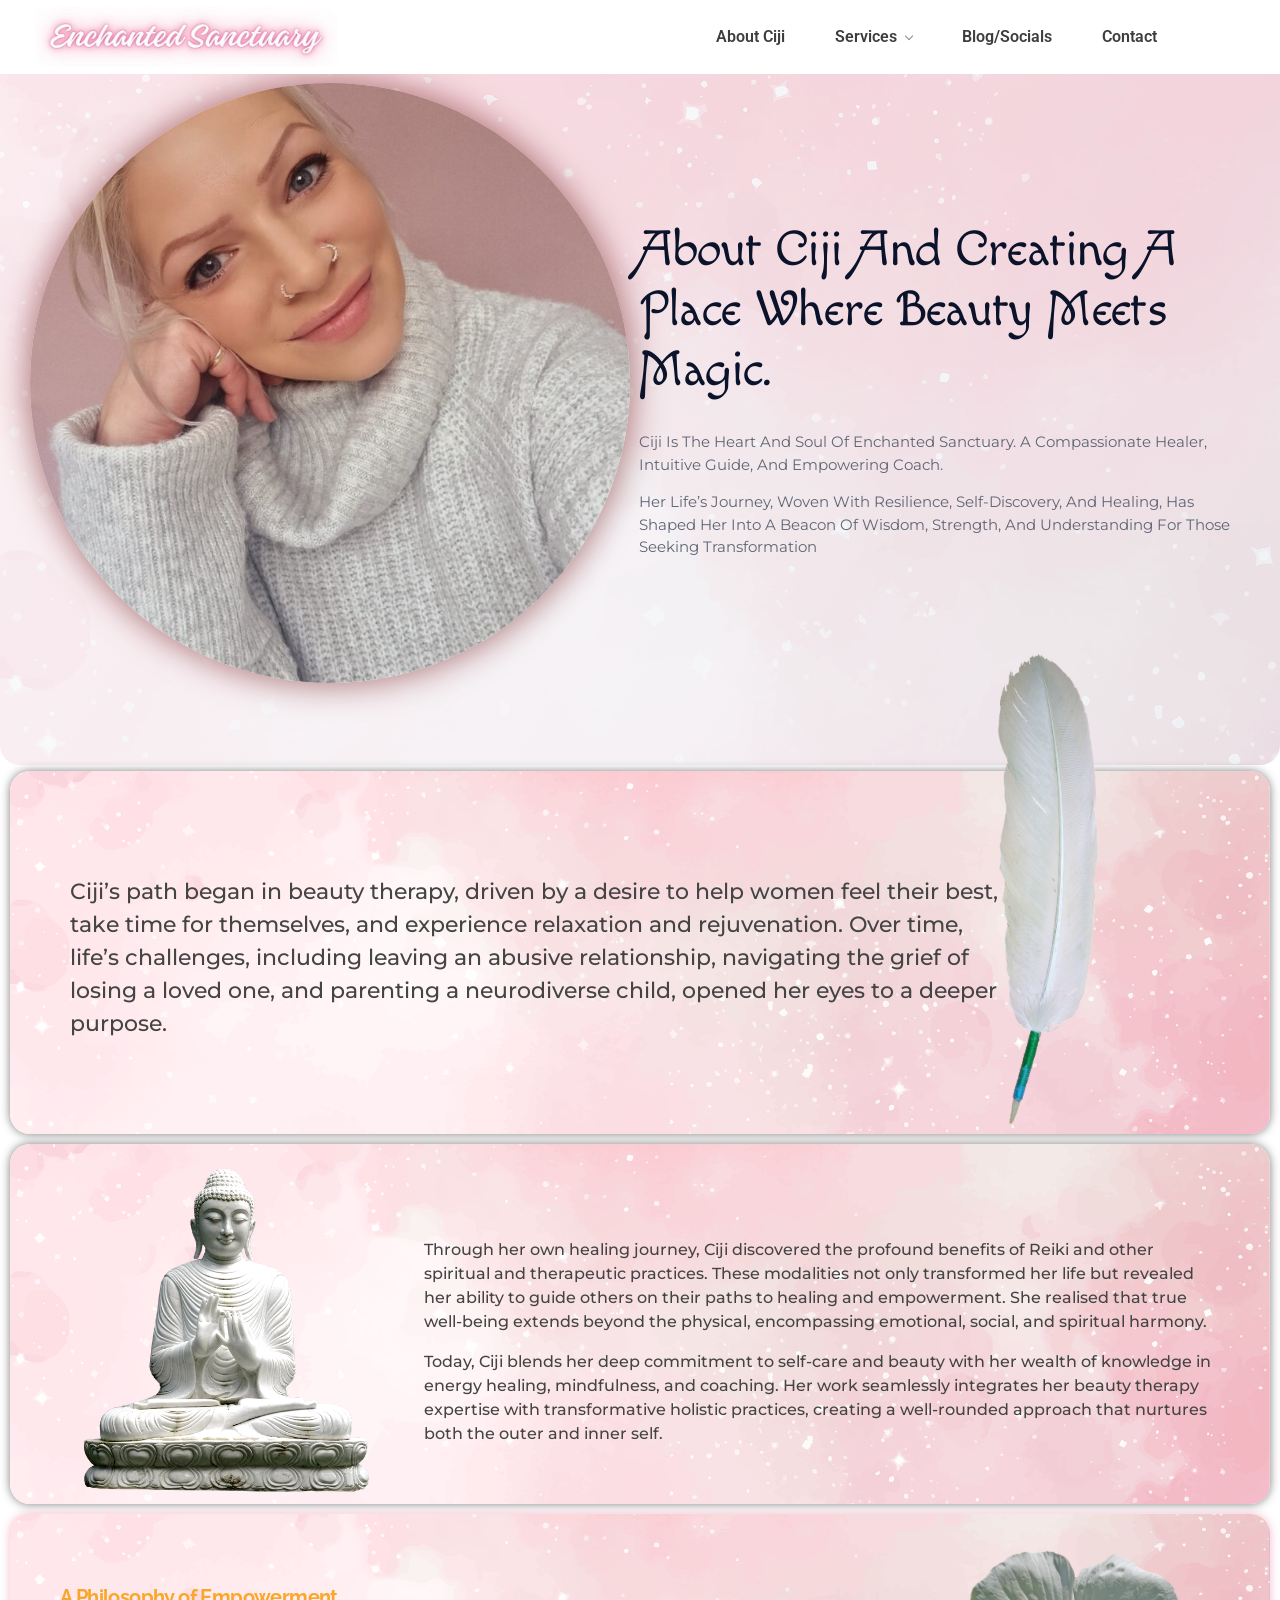
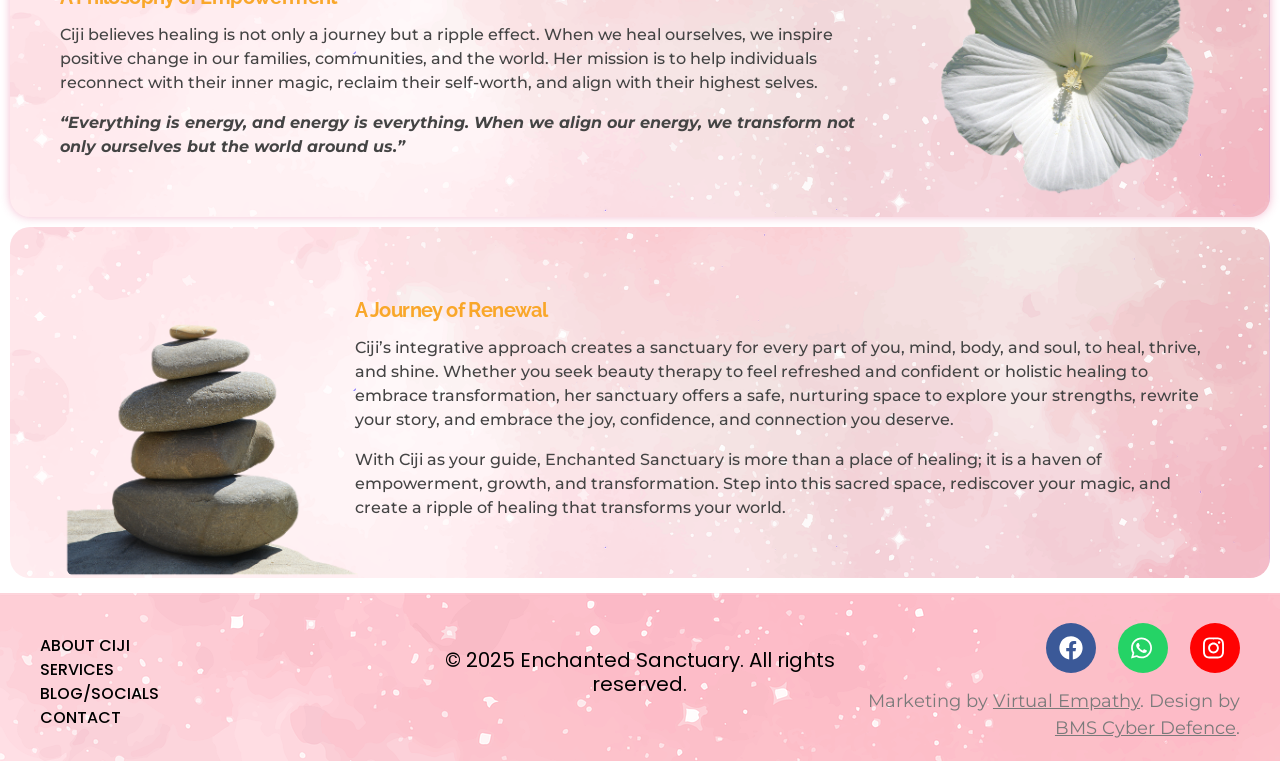
==== commit 6fb7de9c: "Fix lazy images and hero centring" ====
--- a/about/index.html
+++ b/about/index.html
@@ -14,17 +14,17 @@
 <meta name="theme-color" content="#ffffff">
 <link rel="icon" type="image/png" sizes="32x32" href="/assets/img/cropped-Enchanted-Sanctuary-Copy-modified-32x32.png">
 <link rel="apple-touch-icon" href="/assets/img/cropped-Enchanted-Sanctuary-Copy-modified-180x180.png">
-<link rel="stylesheet" href="/assets/css/fonts.css">
-<link rel="stylesheet" href="/assets/css/base.css">
-<link rel="stylesheet" href="/assets/css/shell.css">
-<link rel="stylesheet" href="/assets/css/pages/about.css">
-<noscript><link rel="stylesheet" href="/assets/css/noscript.css"></noscript>
+<link rel="stylesheet" href="/assets/css/fonts.css?v=8df8fe0f">
+<link rel="stylesheet" href="/assets/css/base.css?v=15ac5174">
+<link rel="stylesheet" href="/assets/css/shell.css?v=6110d818">
+<link rel="stylesheet" href="/assets/css/pages/about.css?v=c31f0a66">
+<noscript><link rel="stylesheet" href="/assets/css/noscript.css?v=00a7146c"></noscript>
 </head>
 <body>
 <header id="site-header" class="site-header">
 <section class="sec e-8adc3c5 v-mid"><div class="sec-in gap-no">
 <div class="col c25 e-b7bf976"><div class="col-in populated"><div class="w wd-auto wt-inh wm-auto e-571f72a"><div class="w-in">
-<a class="logo" href="/" title="Enchanted Sanctuary"><img class="logo-main" src="/assets/img/cropped-cropped-Enchanted-Logo-3.png.jpg" width="752" height="149" alt="Enchanted Sanctuary - where beauty and magic align"><img class="logo-sticky" src="/assets/img/Enchanted-Logo-1-e1732796942166.png" width="500" height="70" alt="" aria-hidden="true"></a>
+<a class="logo" href="/" title="Enchanted Sanctuary"><img class="logo-main" src="/assets/img/cropped-cropped-Enchanted-Logo-3.png.jpg" width="752" height="149" alt="Enchanted Sanctuary - where beauty and magic align"></a>
 </div></div></div></div>
 <div class="col c50 e-c79087f"><div class="col-in populated"><div class="w wd-auto wt-auto e-863ca88"><div class="w-in">
 <button id="burger" class="burger" type="button" aria-label="Menu" aria-expanded="false" aria-controls="main-nav"><span></span></button>
@@ -50,14 +50,14 @@
 <section class="img-w">
 <div class="img-frame">
 <div class="img-box">
-<img src="[data-uri]" alt="eagle-3635922_1280" width="569" height="1280">
+<img src="/assets/img/eagle-3635922_1280.png" alt="eagle-3635922_1280" width="569" height="1280">
 </div>
 </div>
 </section> </div></div></div></div></div></section><section class="sec sec-inner fx fx-fade-in-right boxed e-2536f83 sec-inner"><div class="sec-in gap-no"><div class="col c50 col-inner e-e47d770"><div class="col-in populated"><div class="w px-piece px-scroll fx fx-scale-down w-image e-09bd178"><div class="w-in">
 <section class="img-w">
 <div class="img-frame">
 <div class="img-box">
-<img src="[data-uri]" alt="buddha-2909937_640" width="559" height="640">
+<img src="/assets/img/buddha-2909937_640.png" alt="buddha-2909937_640" width="559" height="640">
 </div>
 </div>
 </section> </div></div></div></div><div class="col c50 col-inner e-4f388fe"><div class="col-in populated"><div class="w fx fx-fade-in-down wd-init w-heading e-298a6bd"><div class="w-in">
@@ -70,14 +70,14 @@
 <section class="img-w">
 <div class="img-frame">
 <div class="img-box">
-<img src="[data-uri]" alt="flower-1303086_640" width="640" height="525">
+<img src="/assets/img/flower-1303086_640.png" alt="flower-1303086_640" width="640" height="525">
 </div>
 </div>
 </section> </div></div></div></div></div></section><section class="sec sec-inner fx fx-fade-in-right boxed e-314d5f1 sec-inner"><div class="sec-in gap-no"><div class="col c50 col-inner e-c932b40"><div class="col-in populated"><div class="w px-piece px-scroll fx fx-scale-down wd-init w-image e-89505a1"><div class="w-in">
 <section class="img-w">
 <div class="img-frame">
 <div class="img-box">
-<img src="[data-uri]" alt="isolated-1523574_640" width="640" height="597" loading="lazy">
+<img src="/assets/img/isolated-1523574_640.png" alt="isolated-1523574_640" width="640" height="597" loading="lazy">
 </div>
 </div>
 </section> </div></div></div></div><div class="col c50 col-inner e-2042a96"><div class="col-in populated"><div class="w fx fx-fade-in-down wd-init w-heading e-4827f36"><div class="w-in">
@@ -102,6 +102,6 @@
 </div></section>
 </footer>
 <button id="to-top" class="to-top" type="button" aria-label="Back to top"></button>
-<script src="/assets/js/site.js" defer></script>
+<script src="/assets/js/site.js?v=b49a6f0e" defer></script>
 </body>
 </html>
--- a/assets/css/base.css
+++ b/assets/css/base.css
@@ -29,7 +29,7 @@
 :where(.gap-ext>.col>.populated){padding:15px}
 :where(.gap-wide>.col>.populated){padding:20px}
 :where(.gap-wider>.col>.populated){padding:30px}
-:where(.v-mid>.sec-in>.col>.col-in){align-items:center;align-content:center}
+.v-mid>.sec-in>.col>.col-in{align-items:center;align-content:center}
 :where(.sec.min-h>.sec-in){min-height:400px}
 .bg-overlay{position:absolute;inset:0;pointer-events:none}
 :where(.col-in>*:not(.bg-overlay)){position:relative}
@@ -37,7 +37,7 @@
 .w:not(:last-child){margin-block-end:20px}
 .w-in{position:relative}
 .wd-auto{width:auto!important;max-width:100%}
-.wd-init{width:initial!important;max-width:100%}
+.wd-init{max-width:100%}
 .bg-video{position:absolute;inset:0;overflow:hidden;pointer-events:none;z-index:0}
 .bg-video iframe{position:absolute;top:50%;left:50%;width:100vw;height:56.25vw;min-width:177.78vh;min-height:100%;transform:translate(-50%,-50%);border:0}
 @media (min-width:1025px){.hide-d{display:none!important}}
@@ -125,9 +125,6 @@
 .site-header.stuck{position:fixed;box-shadow:0 2px 12px rgba(0,0,0,.08)}
 .logo{display:block}
 .logo img{display:block}
-.logo .logo-sticky{display:none}
-.stuck .logo .logo-main{display:none}
-.stuck .logo .logo-sticky{display:block}
 .main-nav>ul{display:flex;align-items:center}
 .main-nav li{position:relative}
 .main-nav>ul>li>a{display:block;font-family:Roboto,sans-serif;font-size:16px;font-weight:600;line-height:1.5em;text-transform:capitalize;color:var(--menu);padding:25px;border-radius:10px;transition:background .2s,color .2s}
@@ -209,3 +206,22 @@
 :where(.sec>.sec-in){position:relative}
 .nf{min-height:100vh;display:flex;flex-direction:column;align-items:center;justify-content:center;text-align:center;padding:40px}
 .nf-h{font-family:Amita,serif;font-size:48px;margin:20px 0 10px}
+
+.w-map .w-in,.w-map .embed{width:100%}
+.w-svg .svg-w{text-align:center}
+.w-svg .svg-in svg{display:inline-block;max-width:100%;height:auto}
+
+/* hover effects: contact icons, WhatsApp button, social icons */
+.w-svg svg path,.w-svg svg g{transition:fill .3s,stroke .3s}
+.w-svg svg{transition:transform .35s cubic-bezier(.34,1.56,.64,1),filter .35s}
+.col-in:hover>.w-svg svg,.w-svg:hover svg{transform:translateY(-4px) scale(1.05);filter:drop-shadow(0 6px 5px rgba(224,36,122,.22))}
+.col-in:hover>.w-svg svg [fill="#d1e7ff"],.col-in:hover>.w-svg svg [fill="#D1E7FF"],.w-svg:hover svg [fill="#d1e7ff"],.w-svg:hover svg [fill="#D1E7FF"]{fill:#ff8fb8}
+.col-in:hover>.w-svg svg [stroke="#231f20"],.col-in:hover>.w-svg svg [stroke="#0a132a"],.w-svg:hover svg [stroke="#231f20"],.w-svg:hover svg [stroke="#0a132a"]{stroke:#e0247a}
+.w-image a img{transition:transform .35s cubic-bezier(.34,1.56,.64,1),filter .35s}
+.w-image a:hover img{transform:translateY(-4px) scale(1.03);filter:drop-shadow(0 12px 12px rgba(37,211,102,.45)) saturate(1.25)}
+.social-icon{transition:transform .3s cubic-bezier(.34,1.56,.64,1),box-shadow .3s,filter .3s}
+.social-icon:hover{transform:translateY(-6px) scale(1.12);box-shadow:0 10px 16px rgba(0,0,0,.25);filter:brightness(1.12) saturate(1.2)}
+@media(prefers-reduced-motion:reduce){.w-svg svg,.w-image a img,.social-icon{transition:none}.col-in:hover>.w-svg svg,.w-svg:hover svg,.w-image a:hover img,.social-icon:hover{transform:none}}
+
+.site-header .logo img{transition:width .3s,max-width .3s}
+.site-header.stuck .logo img{width:230px;max-width:230px;height:auto}
